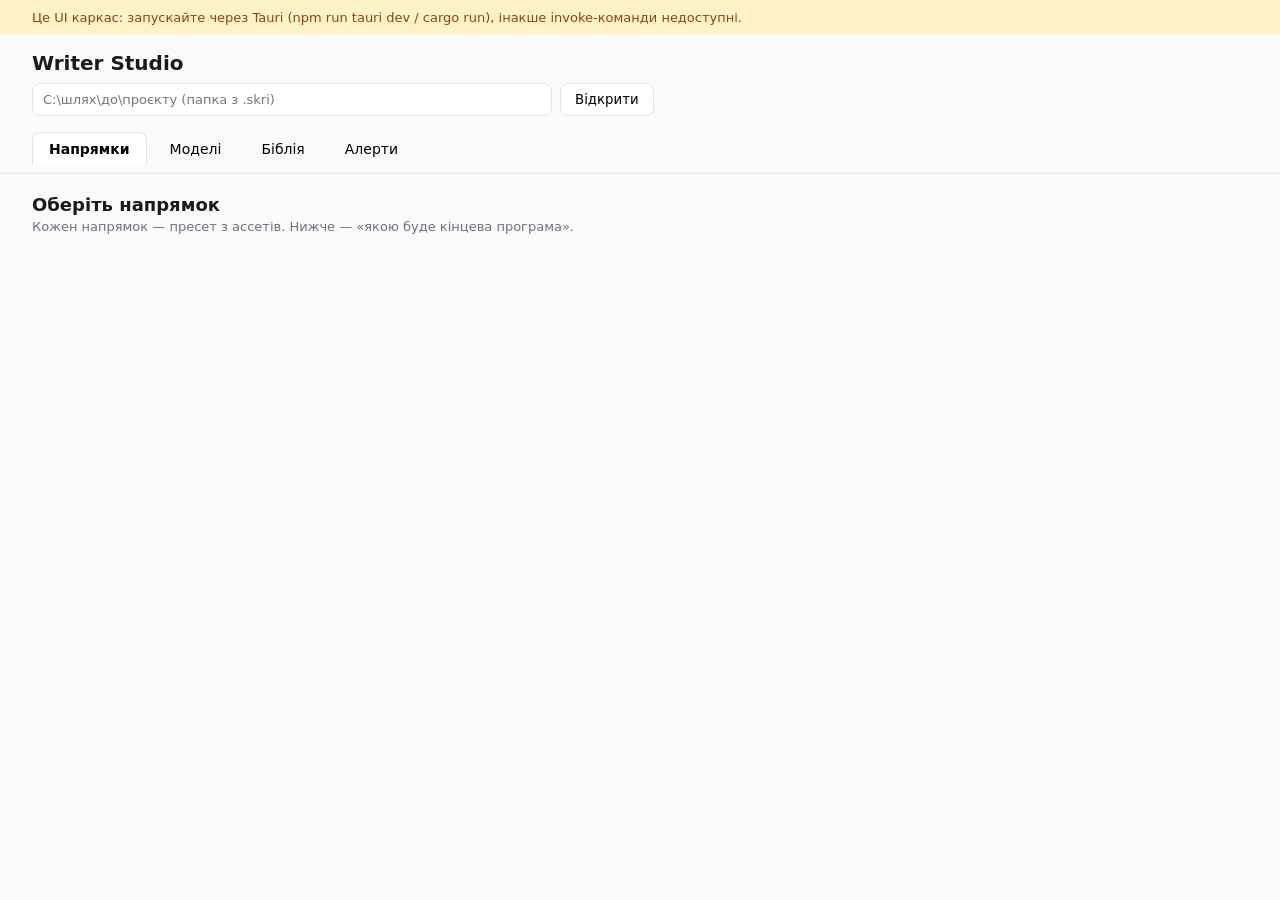
==== app/tauri/ui/index.html @ 62b567cf "Tauri 2 UI каркас: онбордінг-кнопки напрямків («якою буде кінцева програма»), кнопковий каталог моде" ====
<!DOCTYPE html>
<html lang="uk">
<head>
<meta charset="UTF-8">
<title>Writer Studio — Скрипторій</title>
<link rel="stylesheet" href="style.css">
</head>
<body>
  <header>
    <h1>Writer Studio</h1>
    <div class="projbar">
      <input id="projRoot" type="text" placeholder="C:\шлях\до\проєкту (папка з .skri)">
      <button id="openProj">Відкрити</button>
      <span id="projState" class="proj-state"></span>
    </div>
  </header>

  <nav>
    <button class="tab active" data-tab="onboarding">Напрямки</button>
    <button class="tab" data-tab="models">Моделі</button>
    <button class="tab" data-tab="bible">Біблія</button>
    <button class="tab" data-tab="alerts">Алерти</button>
  </nav>

  <main>
    <!-- Онбордінг: 4 кнопки-напрямки -->
    <section id="onboarding" class="screen active">
      <h2>Оберіть напрямок</h2>
      <div class="sub">Кожен напрямок — пресет з ассетів. Нижче — «якою буде кінцева програма».</div>
      <div class="dir-grid" id="dirs"></div>
    </section>

    <!-- Моделі: кнопковий каталог -->
    <section id="models" class="screen">
      <h2>Вибір моделі — по суті задачі</h2>
      <div class="sub">Каталог живиться з <code>models::catalog_json()</code>. Автовибір рекомендований і завжди локальний; хмара — лише вручну.</div>
      <div class="grid" id="tasks"></div>
      <div class="opts" id="panel">
        <h2>Оберіть задачу</h2>
        <div class="hint">Натисніть кнопку задачі зверху — покажемо моделі.</div>
      </div>
      <div class="json" id="modelOut">— виберіть задачу і модель —</div>
      <div class="note">Вибір зберігається в <code>.skri/settings.json</code> → розділ «models».
        Ті самі дані доступні з CLI: <code>skri model menu|auto|set|status</code>.</div>
    </section>

    <!-- Біблія: картки сутностей -->
    <section id="bible" class="screen">
      <h2>Story Bible</h2>
      <div class="sub">Картки сутностей = агрегат згадок + assertions з bible/*.md.</div>
      <button id="btnIndex">Реіндексувати проєкт</button>
      <div class="json" id="indexOut" hidden></div>
      <div class="cards" id="cards"></div>
    </section>

    <!-- Алерти: drift / conflict / stats -->
    <section id="alerts" class="screen">
      <h2>Алерти консистентності</h2>
      <div class="sub">Name-drift, канон-конфлікти, аудит змінних, barks, валідація епізоду.</div>
      <div class="row">
        <button id="btnDrift">Скан drift і конфліктів</button>
        <button id="btnVars">Аудит змінних</button>
        <button id="btnBarks">Bark-таблиця</button>
      </div>
      <div id="driftOut"></div>
      <div class="row">
        <input id="epPath" type="text" placeholder="manuscript/ep01.md">
        <button id="btnEpisode">Валідувати епізод</button>
      </div>
      <div id="epOut"></div>
      <div id="varsOut"></div>
      <div id="barksOut"></div>
    </section>
  </main>

  <script src="app.js"></script>
</body>
</html>
---- app/tauri/ui/style.css ----
:root { --bg:#fafafa; --card:#fff; --line:#e5e5e5; --ink:#1a1a1a; --mut:#6b7280; --acc:#4f46e5; --bad:#b91c1c; --ok:#065f46; }
* { box-sizing:border-box; margin:0; font-family:system-ui,-apple-system,"Segoe UI",sans-serif; }
body { background:var(--bg); color:var(--ink); }

header { padding:16px 32px 0; }
h1 { font-size:20px; margin-bottom:8px; }
.projbar { display:flex; gap:8px; align-items:center; margin-bottom:8px; }
.projbar input { flex:1; max-width:520px; padding:8px 10px; border:1px solid var(--line); border-radius:8px; font-size:13px; }
.projbar button { padding:8px 14px; border:1px solid var(--line); border-radius:8px; background:var(--card); cursor:pointer; }
.proj-state { font-size:12px; color:var(--mut); }
.proj-state.ok { color:var(--ok); }
.proj-state.bad { color:var(--bad); }

nav { display:flex; gap:6px; padding:8px 32px; border-bottom:1px solid var(--line); }
nav .tab { padding:8px 16px; border:1px solid transparent; border-bottom:none; border-radius:8px 8px 0 0; background:transparent; cursor:pointer; font-size:14px; }
nav .tab.active { background:var(--card); border-color:var(--line); font-weight:600; }

main { padding:20px 32px; max-width:900px; }
.screen { display:none; }
.screen.active { display:block; }
h2 { font-size:18px; margin-bottom:4px; }
.sub { color:var(--mut); font-size:13px; margin-bottom:18px; }
.row { display:flex; gap:8px; margin:12px 0; align-items:center; }
.row input { flex:1; max-width:360px; padding:8px 10px; border:1px solid var(--line); border-radius:8px; font-size:13px; }
button.act { padding:8px 14px; border:1px solid var(--line); border-radius:8px; background:var(--card); cursor:pointer; }
button.act:hover { border-color:var(--acc); }

/* Онбордінг — 4 напрямки */
.dir-grid { display:grid; grid-template-columns:repeat(2,1fr); gap:12px; }
button.dir { text-align:left; padding:16px; border:1px solid var(--line); border-radius:10px; background:var(--card); cursor:pointer; }
button.dir:hover { border-color:var(--acc); box-shadow:0 0 0 2px rgba(79,70,229,.12); }
button.dir .t { font-weight:600; font-size:15px; display:block; margin-bottom:6px; }
button.dir .o { color:var(--mut); font-size:13px; display:block; margin-bottom:6px; }
button.dir .p { color:var(--acc); font-size:11px; }

/* Моделі — як docs/ui/model-picker.html */
.grid { display:grid; grid-template-columns:repeat(3,1fr); gap:10px; margin-bottom:20px; }
button.task { text-align:left; padding:14px; border:1px solid var(--line); border-radius:10px; background:var(--card); cursor:pointer; }
button.task.active { border-color:var(--acc); box-shadow:0 0 0 2px rgba(79,70,229,.15); }
button.task .t { font-weight:600; font-size:14px; display:block; margin-bottom:4px; }
button.task .h { color:var(--mut); font-size:12px; }
.opts { border:1px solid var(--line); border-radius:10px; background:var(--card); padding:16px; }
.opts h2 { font-size:15px; margin-bottom:2px; }
.opts .hint { color:var(--mut); font-size:12px; margin-bottom:12px; }
label.opt { display:flex; gap:10px; padding:10px; border-radius:8px; cursor:pointer; align-items:flex-start; }
label.opt:hover { background:#f5f5ff; }
label.opt input { margin-top:3px; accent-color:var(--acc); }
.opt .l { font-size:14px; font-weight:500; }
.opt .n { font-size:12px; color:var(--mut); }
.badge { font-size:11px; padding:1px 7px; border-radius:99px; margin-left:6px; vertical-align:1px; }
.b-auto { background:#eef2ff; color:var(--acc); }
.b-cloud { background:#fef3c7; color:#92400e; }
.b-local { background:#ecfdf5; color:#065f46; }

.json { margin-top:14px; background:#111827; color:#d1fae5; border-radius:8px;
  padding:12px; font:12px/1.5 ui-monospace,Consolas,monospace; white-space:pre-wrap; overflow-x:auto; max-height:340px; }
.note { color:var(--mut); font-size:12px; margin-top:12px; }

/* Біблія — картки сутностей */
.cards { display:grid; grid-template-columns:repeat(2,1fr); gap:12px; margin-top:14px; }
.card { border:1px solid var(--line); border-radius:10px; background:var(--card); padding:14px; }
.card .name { font-weight:600; font-size:15px; }
.card .type { font-size:11px; color:var(--acc); background:#eef2ff; padding:1px 8px; border-radius:99px; margin-left:8px; }
.card .meta { font-size:12px; color:var(--mut); margin:6px 0; }
.card ul { font-size:12px; margin:4px 0 0 16px; }
.card .al { color:var(--mut); }

/* Алерти */
.group { border:1px solid var(--line); border-radius:10px; background:var(--card); padding:12px 14px; margin:10px 0; }
.group .kind { font-size:11px; padding:1px 8px; border-radius:99px; background:#fef3c7; color:#92400e; margin-left:8px; }
.group pre { font:12px/1.5 ui-monospace,Consolas,monospace; white-space:pre-wrap; }
.warn { color:var(--bad); font-size:13px; }
table.t { border-collapse:collapse; width:100%; margin:10px 0; font-size:13px; background:var(--card); }
table.t th, table.t td { border:1px solid var(--line); padding:6px 10px; text-align:left; }
table.t th { background:#f3f4f6; }
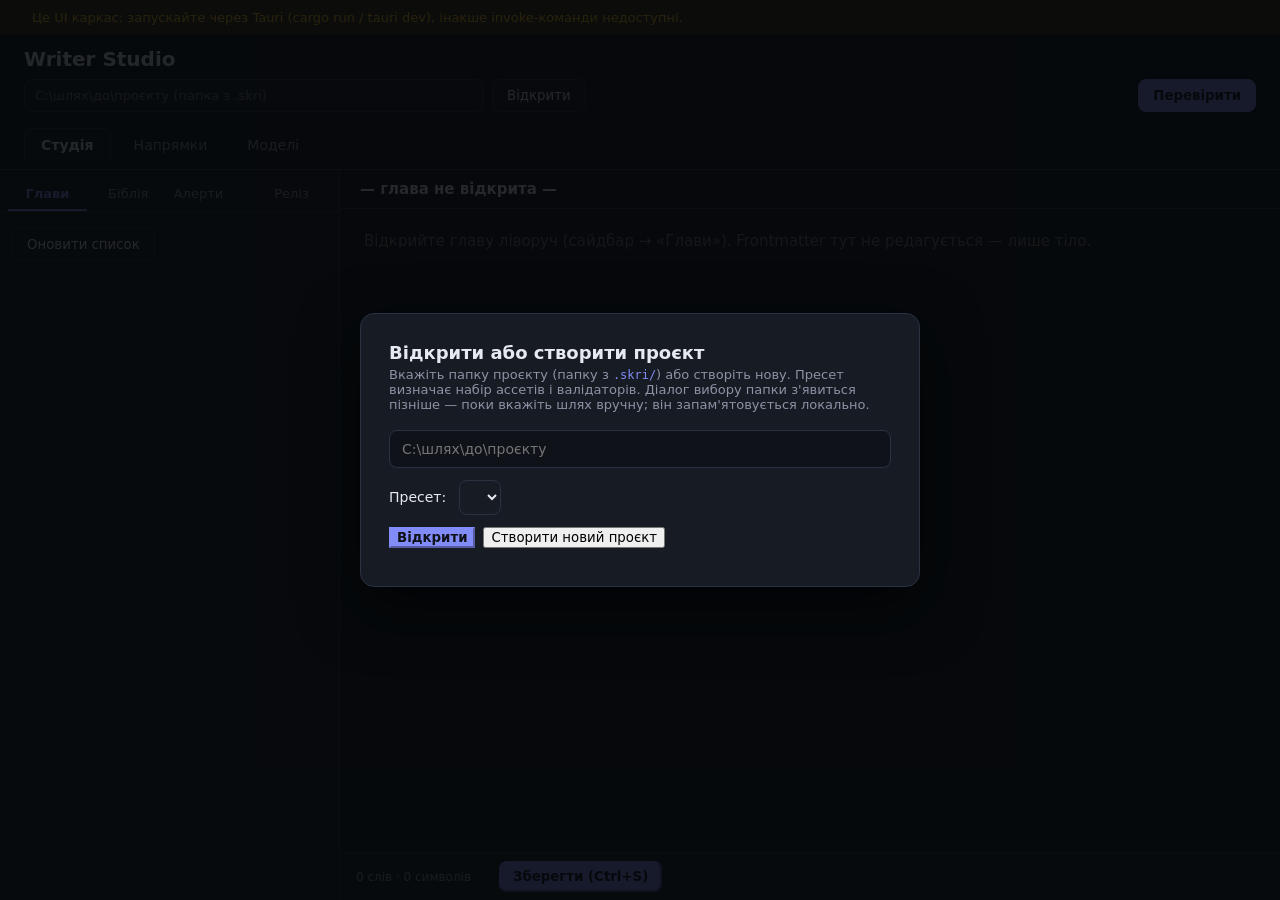
==== commit e72f9f0d: "M2.6: Tauri UI добудовано до редактора — сайдбар глав з табами Глави/Біблія/Алерти/Реліз, textarea-р" ====
--- a/app/tauri/ui/index.html
+++ b/app/tauri/ui/index.html
@@ -6,32 +6,120 @@
 <link rel="stylesheet" href="style.css">
 </head>
 <body>
+  <!-- Оверлей вибору/створення проєкту (якщо settings не задані) -->
+  <div id="setup" class="overlay hidden">
+    <div class="setup-card">
+      <h2>Відкрити або створити проєкт</h2>
+      <div class="sub">Вкажіть папку проєкту (папку з <code>.skri/</code>) або створіть нову.
+        Пресет визначає набір ассетів і валідаторів. Діалог вибору папки з'явиться пізніше —
+        поки вкажіть шлях вручну; він запам'ятовується локально.</div>
+      <input id="setupRoot" type="text" placeholder="C:\шлях\до\проєкту">
+      <label class="fieldline">Пресет:
+        <select id="setupPreset"></select>
+      </label>
+      <div class="row">
+        <button id="setupOpen" class="primary">Відкрити</button>
+        <button id="setupCreate">Створити новий проєкт</button>
+      </div>
+      <div id="setupMsg" class="note"></div>
+    </div>
+  </div>
+
   <header>
     <h1>Writer Studio</h1>
     <div class="projbar">
       <input id="projRoot" type="text" placeholder="C:\шлях\до\проєкту (папка з .skri)">
       <button id="openProj">Відкрити</button>
       <span id="projState" class="proj-state"></span>
+      <span class="spacer"></span>
+      <button id="btnCheck" class="primary">Перевірити</button>
     </div>
   </header>
 
   <nav>
-    <button class="tab active" data-tab="onboarding">Напрямки</button>
+    <button class="tab active" data-tab="studio">Студія</button>
+    <button class="tab" data-tab="onboarding">Напрямки</button>
     <button class="tab" data-tab="models">Моделі</button>
-    <button class="tab" data-tab="bible">Біблія</button>
-    <button class="tab" data-tab="alerts">Алерти</button>
   </nav>
 
   <main>
+    <!-- ГОЛОВНИЙ РОБОЧИЙ ЕКРАН: сайдбар-таби + редактор -->
+    <section id="studio" class="screen active studio">
+      <aside id="side">
+        <div class="side-tabs">
+          <button class="stab active" data-stab="chapters">Глави</button>
+          <button class="stab" data-stab="bible">Біблія</button>
+          <button class="stab" data-stab="alerts">Алерти<span id="alertBadge" class="badge-n" hidden></span></button>
+          <button class="stab" data-stab="release">Реліз</button>
+        </div>
+
+        <!-- Таб «Глави»: список manuscript/*.md -->
+        <div id="stab-chapters" class="stabpane active">
+          <div class="row"><button id="btnReloadDocs" class="act">Оновити список</button></div>
+          <div id="docList" class="doclist"></div>
+        </div>
+
+        <!-- Таб «Біблія»: картки сутностей -->
+        <div id="stab-bible" class="stabpane">
+          <div class="row"><button id="btnIndex" class="act">Реіндексувати</button></div>
+          <div id="indexOut" class="json" hidden></div>
+          <div id="cards" class="cards-stacked"></div>
+        </div>
+
+        <!-- Таб «Алерти»: усі алерти всіх валідаторів + фільтр по kind -->
+        <div id="stab-alerts" class="stabpane">
+          <div class="row">
+            <select id="alertFilter"><option value="">усі kind</option></select>
+          </div>
+          <div id="alertsSummary" class="note"></div>
+          <div id="alertList" class="alertlist"></div>
+          <details class="tools">
+            <summary>Інструменти діалогів</summary>
+            <div class="row">
+              <button id="btnVars" class="act">Аудит змінних</button>
+              <button id="btnBarks" class="act">Bark-таблиця</button>
+            </div>
+            <div id="varsOut"></div>
+            <div id="barksOut"></div>
+            <div class="row">
+              <input id="epPath" type="text" placeholder="manuscript/ep01.md">
+              <button id="btnEpisode" class="act">Валідувати епізод</button>
+            </div>
+            <div id="epOut"></div>
+          </details>
+        </div>
+
+        <!-- Таб «Реліз»: kanban + прогноз буфера -->
+        <div id="stab-release" class="stabpane">
+          <div id="forecastBox" class="group"></div>
+          <div id="kanban" class="kanban"></div>
+        </div>
+      </aside>
+
+      <section id="editorPane">
+        <div id="editorHead">
+          <span id="docTitle">— глава не відкрита —</span>
+          <span id="docMeta" class="note"></span>
+        </div>
+        <textarea id="editor" spellcheck="false"
+          placeholder="Відкрийте главу ліворуч (сайдбар → «Глави»). Frontmatter тут не редагується — лише тіло."></textarea>
+        <div id="statusbar">
+          <span id="cntWords">0 слів · 0 символів</span>
+          <span id="saveState" class="note"></span>
+          <button id="btnSave" class="primary">Зберегти (Ctrl+S)</button>
+        </div>
+      </section>
+    </section>
+
     <!-- Онбордінг: 4 кнопки-напрямки -->
-    <section id="onboarding" class="screen active">
+    <section id="onboarding" class="screen page">
       <h2>Оберіть напрямок</h2>
       <div class="sub">Кожен напрямок — пресет з ассетів. Нижче — «якою буде кінцева програма».</div>
       <div class="dir-grid" id="dirs"></div>
     </section>
 
     <!-- Моделі: кнопковий каталог -->
-    <section id="models" class="screen">
+    <section id="models" class="screen page">
       <h2>Вибір моделі — по суті задачі</h2>
       <div class="sub">Каталог живиться з <code>models::catalog_json()</code>. Автовибір рекомендований і завжди локальний; хмара — лише вручну.</div>
       <div class="grid" id="tasks"></div>
@@ -43,34 +131,6 @@
       <div class="note">Вибір зберігається в <code>.skri/settings.json</code> → розділ «models».
         Ті самі дані доступні з CLI: <code>skri model menu|auto|set|status</code>.</div>
     </section>
-
-    <!-- Біблія: картки сутностей -->
-    <section id="bible" class="screen">
-      <h2>Story Bible</h2>
-      <div class="sub">Картки сутностей = агрегат згадок + assertions з bible/*.md.</div>
-      <button id="btnIndex">Реіндексувати проєкт</button>
-      <div class="json" id="indexOut" hidden></div>
-      <div class="cards" id="cards"></div>
-    </section>
-
-    <!-- Алерти: drift / conflict / stats -->
-    <section id="alerts" class="screen">
-      <h2>Алерти консистентності</h2>
-      <div class="sub">Name-drift, канон-конфлікти, аудит змінних, barks, валідація епізоду.</div>
-      <div class="row">
-        <button id="btnDrift">Скан drift і конфліктів</button>
-        <button id="btnVars">Аудит змінних</button>
-        <button id="btnBarks">Bark-таблиця</button>
-      </div>
-      <div id="driftOut"></div>
-      <div class="row">
-        <input id="epPath" type="text" placeholder="manuscript/ep01.md">
-        <button id="btnEpisode">Валідувати епізод</button>
-      </div>
-      <div id="epOut"></div>
-      <div id="varsOut"></div>
-      <div id="barksOut"></div>
-    </section>
   </main>
 
   <script src="app.js"></script>
--- a/app/tauri/ui/style.css
+++ b/app/tauri/ui/style.css
@@ -1,75 +1,150 @@
-:root { --bg:#fafafa; --card:#fff; --line:#e5e5e5; --ink:#1a1a1a; --mut:#6b7280; --acc:#4f46e5; --bad:#b91c1c; --ok:#065f46; }
-* { box-sizing:border-box; margin:0; font-family:system-ui,-apple-system,"Segoe UI",sans-serif; }
-body { background:var(--bg); color:var(--ink); }
+/* Writer Studio — темна тема (в дусі .json-блока старих екранів) */
+:root {
+  --bg: #0f1218;
+  --card: #171b23;
+  --line: #2a3140;
+  --ink: #e6e9ef;
+  --mut: #8b93a5;
+  --acc: #818cf8;
+  --accbg: rgba(129, 140, 248, 0.14);
+  --bad: #f87171;
+  --ok: #34d399;
+  --warn: #fbbf24;
+  --warnbg: #3a2e12;
+}
+* { box-sizing: border-box; margin: 0; font-family: system-ui, -apple-system, "Segoe UI", sans-serif; }
+body { background: var(--bg); color: var(--ink); height: 100vh; display: flex; flex-direction: column; overflow: hidden; }
+code { font-family: ui-monospace, Consolas, monospace; font-size: 0.92em; color: var(--acc); }
 
-header { padding:16px 32px 0; }
-h1 { font-size:20px; margin-bottom:8px; }
-.projbar { display:flex; gap:8px; align-items:center; margin-bottom:8px; }
-.projbar input { flex:1; max-width:520px; padding:8px 10px; border:1px solid var(--line); border-radius:8px; font-size:13px; }
-.projbar button { padding:8px 14px; border:1px solid var(--line); border-radius:8px; background:var(--card); cursor:pointer; }
-.proj-state { font-size:12px; color:var(--mut); }
-.proj-state.ok { color:var(--ok); }
-.proj-state.bad { color:var(--bad); }
+header { padding: 12px 24px 0; flex: none; }
+h1 { font-size: 20px; margin-bottom: 8px; }
+.projbar { display: flex; gap: 8px; align-items: center; margin-bottom: 8px; }
+.projbar input { flex: 1; max-width: 460px; padding: 8px 10px; border: 1px solid var(--line); border-radius: 8px; font-size: 13px; background: var(--card); color: var(--ink); }
+.projbar button { padding: 8px 14px; border: 1px solid var(--line); border-radius: 8px; background: var(--card); color: var(--ink); cursor: pointer; }
+.projbar button:hover { border-color: var(--acc); }
+button.primary { background: var(--acc); border-color: var(--acc); color: #0f1218; font-weight: 600; }
+button.primary:hover { filter: brightness(1.1); }
+.spacer { flex: 1; }
+.proj-state { font-size: 12px; color: var(--mut); }
+.proj-state.ok { color: var(--ok); }
+.proj-state.bad { color: var(--bad); }
 
-nav { display:flex; gap:6px; padding:8px 32px; border-bottom:1px solid var(--line); }
-nav .tab { padding:8px 16px; border:1px solid transparent; border-bottom:none; border-radius:8px 8px 0 0; background:transparent; cursor:pointer; font-size:14px; }
-nav .tab.active { background:var(--card); border-color:var(--line); font-weight:600; }
+nav { display: flex; gap: 6px; padding: 8px 24px; border-bottom: 1px solid var(--line); flex: none; }
+nav .tab { padding: 8px 16px; border: 1px solid transparent; border-bottom: none; border-radius: 8px 8px 0 0; background: transparent; color: var(--mut); cursor: pointer; font-size: 14px; }
+nav .tab.active { background: var(--card); color: var(--ink); border-color: var(--line); font-weight: 600; }
 
-main { padding:20px 32px; max-width:900px; }
-.screen { display:none; }
-.screen.active { display:block; }
-h2 { font-size:18px; margin-bottom:4px; }
-.sub { color:var(--mut); font-size:13px; margin-bottom:18px; }
-.row { display:flex; gap:8px; margin:12px 0; align-items:center; }
-.row input { flex:1; max-width:360px; padding:8px 10px; border:1px solid var(--line); border-radius:8px; font-size:13px; }
-button.act { padding:8px 14px; border:1px solid var(--line); border-radius:8px; background:var(--card); cursor:pointer; }
-button.act:hover { border-color:var(--acc); }
+main { flex: 1; min-height: 0; display: flex; }
+.screen { display: none; flex: 1; min-width: 0; }
+.screen.active { display: flex; flex-direction: column; }
+.page { overflow-y: auto; padding: 20px 32px; max-width: 900px; }
+h2 { font-size: 18px; margin-bottom: 4px; }
+.sub { color: var(--mut); font-size: 13px; margin-bottom: 18px; }
+.row { display: flex; gap: 8px; margin: 10px 0; align-items: center; flex-wrap: wrap; }
+.row input { flex: 1; min-width: 160px; max-width: 360px; padding: 8px 10px; border: 1px solid var(--line); border-radius: 8px; font-size: 13px; background: var(--card); color: var(--ink); }
+.row select { padding: 8px 10px; border: 1px solid var(--line); border-radius: 8px; font-size: 13px; background: var(--card); color: var(--ink); max-width: 100%; }
+button.act { padding: 8px 14px; border: 1px solid var(--line); border-radius: 8px; background: var(--card); color: var(--ink); cursor: pointer; }
+button.act:hover { border-color: var(--acc); }
+button.act.mini { padding: 3px 8px; font-size: 11px; }
+.fieldline { display: block; margin: 12px 0; font-size: 14px; }
+.fieldline select { margin-left: 8px; padding: 8px 10px; border: 1px solid var(--line); border-radius: 8px; background: var(--card); color: var(--ink); max-width: 420px; }
+
+/* Оверлей вибору проєкту */
+.overlay { position: fixed; inset: 0; background: rgba(5, 7, 10, 0.86); z-index: 50; display: flex; align-items: center; justify-content: center; }
+.overlay.hidden { display: none; }
+.setup-card { background: var(--card); border: 1px solid var(--line); border-radius: 14px; padding: 28px; width: 560px; max-width: 92vw; box-shadow: 0 20px 60px rgba(0, 0, 0, 0.55); }
+.setup-card input { width: 100%; padding: 10px 12px; border: 1px solid var(--line); border-radius: 8px; font-size: 14px; background: var(--bg); color: var(--ink); }
+
+/* СТУДІЯ: сайдбар + редактор */
+.studio.active { flex-direction: row; }
+#side { width: 340px; min-width: 340px; border-right: 1px solid var(--line); display: flex; flex-direction: column; background: var(--card); }
+.side-tabs { display: flex; gap: 2px; padding: 8px 8px 0; border-bottom: 1px solid var(--line); flex: none; }
+.stab { flex: 1; padding: 8px 4px; border: none; border-bottom: 2px solid transparent; background: transparent; color: var(--mut); cursor: pointer; font-size: 13px; white-space: nowrap; }
+.stab:hover { color: var(--ink); }
+.stab.active { color: var(--acc); border-bottom-color: var(--acc); font-weight: 600; }
+.badge-n { display: inline-block; min-width: 18px; margin-left: 5px; padding: 0 5px; border-radius: 99px; background: var(--bad); color: #0f1218; font-size: 10px; font-weight: 700; }
+.stabpane { display: none; flex: 1; overflow-y: auto; padding: 10px 12px; }
+.stabpane.active { display: block; }
+.stabpane .row { margin: 6px 0; }
+.stabpane .row input { max-width: none; }
+.stabpane .row select { max-width: none; flex: 1; }
+
+/* Список глав */
+.doclist { display: flex; flex-direction: column; gap: 4px; margin-top: 6px; }
+.doc { text-align: left; padding: 9px 10px; border: 1px solid var(--line); border-radius: 8px; background: var(--bg); color: var(--ink); cursor: pointer; display: flex; justify-content: space-between; gap: 8px; align-items: baseline; }
+.doc:hover { border-color: var(--acc); }
+.doc.sel { border-color: var(--acc); background: var(--accbg); }
+.doc .t { font-size: 13px; font-weight: 500; overflow: hidden; text-overflow: ellipsis; white-space: nowrap; }
+.doc .m { font-size: 11px; color: var(--mut); flex: none; }
+
+/* Картки сутностей (сайдбар) */
+.cards-stacked { display: flex; flex-direction: column; gap: 10px; margin-top: 8px; }
+.card { border: 1px solid var(--line); border-radius: 10px; background: var(--bg); padding: 12px; }
+.card .name { font-weight: 600; font-size: 14px; }
+.card .type { font-size: 11px; color: var(--acc); background: var(--accbg); padding: 1px 8px; border-radius: 99px; margin-left: 8px; }
+.card .meta { font-size: 12px; color: var(--mut); margin: 6px 0; }
+.card ul { font-size: 12px; margin: 4px 0 0 16px; }
+.card .al { color: var(--mut); }
+
+/* Алерти */
+.alertlist { margin-top: 8px; }
+.group { border: 1px solid var(--line); border-radius: 10px; background: var(--bg); padding: 10px 12px; margin: 8px 0; }
+.group .kind { font-size: 11px; padding: 1px 8px; border-radius: 99px; background: var(--warnbg); color: var(--warn); margin-left: 8px; }
+.group pre { font: 12px/1.5 ui-monospace, Consolas, monospace; white-space: pre-wrap; color: var(--ink); }
+.warnbox { border-color: var(--warn); }
+.warn { color: var(--bad); font-size: 13px; }
+details.tools { margin-top: 14px; border-top: 1px solid var(--line); padding-top: 8px; }
+details.tools summary { cursor: pointer; color: var(--mut); font-size: 12px; }
+table.t { border-collapse: collapse; width: 100%; margin: 10px 0; font-size: 12px; background: var(--card); }
+table.t th, table.t td { border: 1px solid var(--line); padding: 5px 8px; text-align: left; }
+table.t th { background: #1c212c; color: var(--mut); font-weight: 600; }
+
+/* Реліз: kanban-колонки (вертикально у сайдбарі) */
+.kanban { display: flex; flex-direction: column; gap: 10px; margin-top: 8px; }
+.kcol { border: 1px solid var(--line); border-radius: 10px; background: var(--bg); padding: 8px; }
+.khead { font-size: 12px; font-weight: 700; text-transform: uppercase; letter-spacing: 0.04em; color: var(--acc); margin-bottom: 6px; }
+.khead .kn { color: var(--mut); font-weight: 400; margin-left: 4px; }
+.kcard { border: 1px solid var(--line); border-radius: 8px; padding: 7px 8px; margin: 5px 0; display: flex; flex-direction: column; gap: 4px; }
+.kcard .t { font-size: 12px; font-weight: 500; overflow: hidden; text-overflow: ellipsis; white-space: nowrap; }
+.kcard .m { font-size: 11px; color: var(--mut); }
+.kcard .done { font-size: 11px; color: var(--ok); }
+#forecastBox { margin-top: 4px; }
+#forecastBox pre { font: 12px/1.5 ui-monospace, Consolas, monospace; white-space: pre-wrap; }
+
+/* Редактор */
+#editorPane { flex: 1; min-width: 0; display: flex; flex-direction: column; }
+#editorHead { display: flex; align-items: baseline; gap: 12px; padding: 10px 20px; border-bottom: 1px solid var(--line); flex: none; }
+#docTitle { font-size: 15px; font-weight: 600; }
+#editor { flex: 1; width: 100%; resize: none; border: none; outline: none; background: var(--bg); color: var(--ink); padding: 20px 24px; font-size: 15px; line-height: 1.65; font-family: system-ui, -apple-system, "Segoe UI", sans-serif; }
+#statusbar { display: flex; align-items: center; gap: 14px; padding: 8px 16px; border-top: 1px solid var(--line); background: var(--card); flex: none; font-size: 12px; color: var(--mut); }
+#statusbar button { padding: 6px 12px; border-radius: 8px; cursor: pointer; }
+
+/* Моделі — як docs/ui/model-picker.html */
+.grid { display: grid; grid-template-columns: repeat(3, 1fr); gap: 10px; margin-bottom: 20px; }
+button.task { text-align: left; padding: 14px; border: 1px solid var(--line); border-radius: 10px; background: var(--card); color: var(--ink); cursor: pointer; }
+button.task.active { border-color: var(--acc); box-shadow: 0 0 0 2px var(--accbg); }
+button.task .t { font-weight: 600; font-size: 14px; display: block; margin-bottom: 4px; }
+button.task .h { color: var(--mut); font-size: 12px; }
+.opts { border: 1px solid var(--line); border-radius: 10px; background: var(--card); padding: 16px; }
+.opts h2 { font-size: 15px; margin-bottom: 2px; }
+.opts .hint { color: var(--mut); font-size: 12px; margin-bottom: 12px; }
+label.opt { display: flex; gap: 10px; padding: 10px; border-radius: 8px; cursor: pointer; align-items: flex-start; }
+label.opt:hover { background: var(--accbg); }
+label.opt input { margin-top: 3px; accent-color: var(--acc); }
+.opt .l { font-size: 14px; font-weight: 500; }
+.opt .n { font-size: 12px; color: var(--mut); }
+.badge { font-size: 11px; padding: 1px 7px; border-radius: 99px; margin-left: 6px; vertical-align: 1px; }
+.b-auto { background: var(--accbg); color: var(--acc); }
+.b-cloud { background: var(--warnbg); color: var(--warn); }
+.b-local { background: #123a2c; color: var(--ok); }
+
+.json { margin-top: 14px; background: #0b0e13; color: #9ae6c4; border: 1px solid var(--line); border-radius: 8px;
+  padding: 12px; font: 12px/1.5 ui-monospace, Consolas, monospace; white-space: pre-wrap; overflow-x: auto; max-height: 340px; }
+.note { color: var(--mut); font-size: 12px; margin-top: 8px; }
 
 /* Онбордінг — 4 напрямки */
-.dir-grid { display:grid; grid-template-columns:repeat(2,1fr); gap:12px; }
-button.dir { text-align:left; padding:16px; border:1px solid var(--line); border-radius:10px; background:var(--card); cursor:pointer; }
-button.dir:hover { border-color:var(--acc); box-shadow:0 0 0 2px rgba(79,70,229,.12); }
-button.dir .t { font-weight:600; font-size:15px; display:block; margin-bottom:6px; }
-button.dir .o { color:var(--mut); font-size:13px; display:block; margin-bottom:6px; }
-button.dir .p { color:var(--acc); font-size:11px; }
-
-/* Моделі — як docs/ui/model-picker.html */
-.grid { display:grid; grid-template-columns:repeat(3,1fr); gap:10px; margin-bottom:20px; }
-button.task { text-align:left; padding:14px; border:1px solid var(--line); border-radius:10px; background:var(--card); cursor:pointer; }
-button.task.active { border-color:var(--acc); box-shadow:0 0 0 2px rgba(79,70,229,.15); }
-button.task .t { font-weight:600; font-size:14px; display:block; margin-bottom:4px; }
-button.task .h { color:var(--mut); font-size:12px; }
-.opts { border:1px solid var(--line); border-radius:10px; background:var(--card); padding:16px; }
-.opts h2 { font-size:15px; margin-bottom:2px; }
-.opts .hint { color:var(--mut); font-size:12px; margin-bottom:12px; }
-label.opt { display:flex; gap:10px; padding:10px; border-radius:8px; cursor:pointer; align-items:flex-start; }
-label.opt:hover { background:#f5f5ff; }
-label.opt input { margin-top:3px; accent-color:var(--acc); }
-.opt .l { font-size:14px; font-weight:500; }
-.opt .n { font-size:12px; color:var(--mut); }
-.badge { font-size:11px; padding:1px 7px; border-radius:99px; margin-left:6px; vertical-align:1px; }
-.b-auto { background:#eef2ff; color:var(--acc); }
-.b-cloud { background:#fef3c7; color:#92400e; }
-.b-local { background:#ecfdf5; color:#065f46; }
-
-.json { margin-top:14px; background:#111827; color:#d1fae5; border-radius:8px;
-  padding:12px; font:12px/1.5 ui-monospace,Consolas,monospace; white-space:pre-wrap; overflow-x:auto; max-height:340px; }
-.note { color:var(--mut); font-size:12px; margin-top:12px; }
-
-/* Біблія — картки сутностей */
-.cards { display:grid; grid-template-columns:repeat(2,1fr); gap:12px; margin-top:14px; }
-.card { border:1px solid var(--line); border-radius:10px; background:var(--card); padding:14px; }
-.card .name { font-weight:600; font-size:15px; }
-.card .type { font-size:11px; color:var(--acc); background:#eef2ff; padding:1px 8px; border-radius:99px; margin-left:8px; }
-.card .meta { font-size:12px; color:var(--mut); margin:6px 0; }
-.card ul { font-size:12px; margin:4px 0 0 16px; }
-.card .al { color:var(--mut); }
-
-/* Алерти */
-.group { border:1px solid var(--line); border-radius:10px; background:var(--card); padding:12px 14px; margin:10px 0; }
-.group .kind { font-size:11px; padding:1px 8px; border-radius:99px; background:#fef3c7; color:#92400e; margin-left:8px; }
-.group pre { font:12px/1.5 ui-monospace,Consolas,monospace; white-space:pre-wrap; }
-.warn { color:var(--bad); font-size:13px; }
-table.t { border-collapse:collapse; width:100%; margin:10px 0; font-size:13px; background:var(--card); }
-table.t th, table.t td { border:1px solid var(--line); padding:6px 10px; text-align:left; }
-table.t th { background:#f3f4f6; }
+.dir-grid { display: grid; grid-template-columns: repeat(2, 1fr); gap: 12px; }
+button.dir { text-align: left; padding: 16px; border: 1px solid var(--line); border-radius: 10px; background: var(--card); color: var(--ink); cursor: pointer; }
+button.dir:hover { border-color: var(--acc); box-shadow: 0 0 0 2px var(--accbg); }
+button.dir .t { font-weight: 600; font-size: 15px; display: block; margin-bottom: 6px; }
+button.dir .o { color: var(--mut); font-size: 13px; display: block; margin-bottom: 6px; }
+button.dir .p { color: var(--acc); font-size: 11px; }
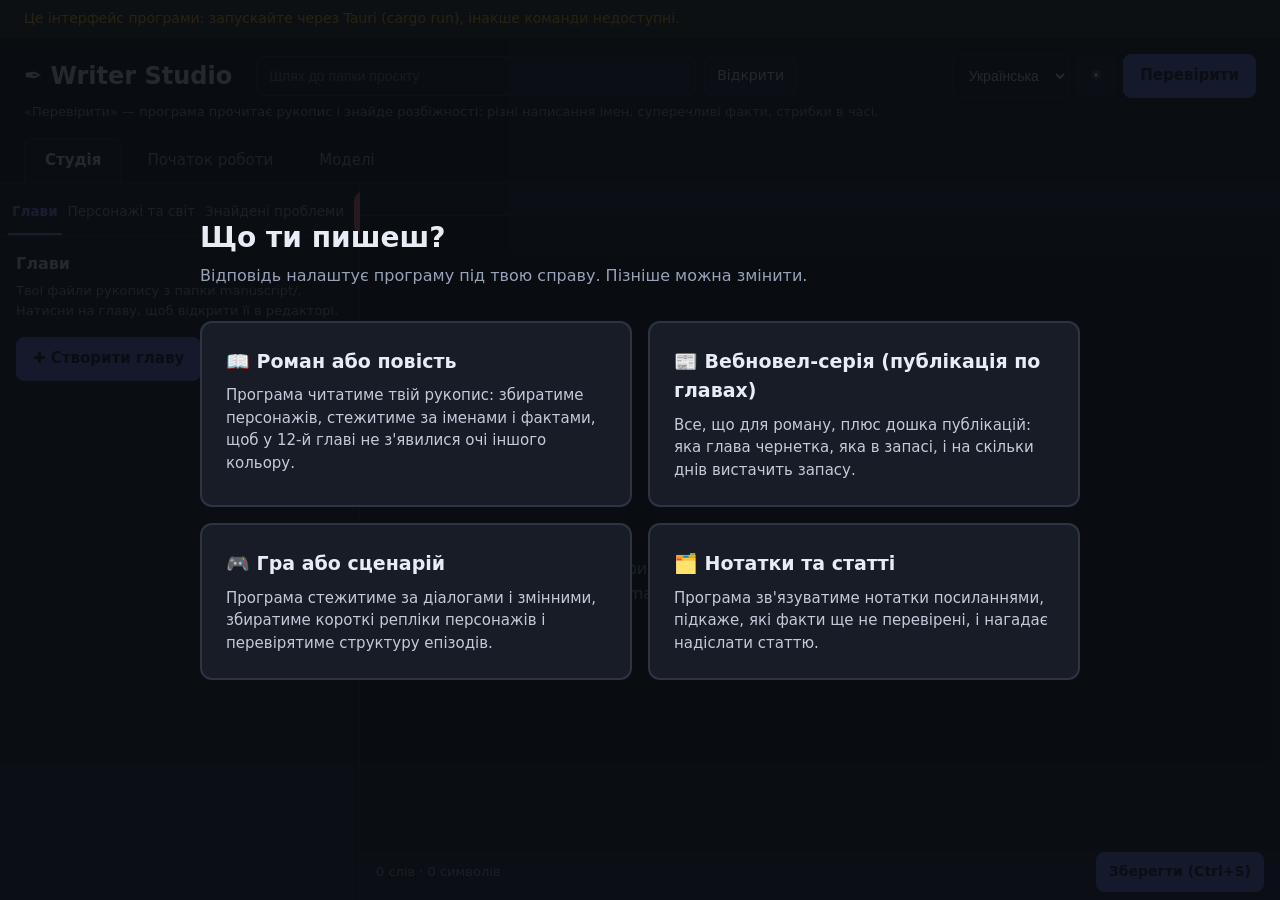
==== commit 9825081b: "M9: повний UX-редизайн — онбордінг-майстер «Що ти пишеш?» (4 картки людською мовою з авто-вибором пр" ====
--- a/app/tauri/ui/index.html
+++ b/app/tauri/ui/index.html
@@ -2,134 +2,208 @@
 <html lang="uk">
 <head>
 <meta charset="UTF-8">
-<title>Writer Studio — Скрипторій</title>
+<title>Writer Studio</title>
 <link rel="stylesheet" href="style.css">
 </head>
 <body>
-  <!-- Оверлей вибору/створення проєкту (якщо settings не задані) -->
+  <!-- Попередження: запуск поза Tauri -->
+  <div id="noInvoke" class="hidden"></div>
+
+  <!-- ============ ОНБОРДІНГ-МАЙСТЕР (перший запуск) ============ -->
+  <div id="wizard" class="overlay hidden">
+    <div class="wizard">
+      <!-- Крок 1: що пишеш -->
+      <div class="wiz-step active" data-step="1">
+        <h2 data-i18n="wiz_q"></h2>
+        <div class="sub" data-i18n="wiz_sub"></div>
+        <div class="wiz-cards" id="wizCards"></div>
+      </div>
+      <!-- Крок 2: мова інтерфейсу -->
+      <div class="wiz-step" data-step="2">
+        <h2 data-i18n="wiz_lang_q"></h2>
+        <div class="sub" data-i18n="wiz_lang_sub"></div>
+        <div class="wiz-lang" id="wizLangs"></div>
+        <div class="wiz-footer">
+          <button id="wizBack" class="ghost" data-i18n="btn_back"></button>
+        </div>
+      </div>
+      <!-- Крок 3: готово -->
+      <div class="wiz-step" data-step="3">
+        <div class="wiz-done">
+          <div class="big">🎉</div>
+          <h2 data-i18n="wiz_done_t"></h2>
+          <p data-i18n="wiz_done_d"></p>
+          <button id="wizFinish" class="primary" data-i18n="wiz_finish"></button>
+        </div>
+      </div>
+    </div>
+  </div>
+
+  <!-- ============ ВИБІР/СТВОРЕННЯ ПРОЄКТУ ============ -->
   <div id="setup" class="overlay hidden">
     <div class="setup-card">
-      <h2>Відкрити або створити проєкт</h2>
-      <div class="sub">Вкажіть папку проєкту (папку з <code>.skri/</code>) або створіть нову.
-        Пресет визначає набір ассетів і валідаторів. Діалог вибору папки з'явиться пізніше —
-        поки вкажіть шлях вручну; він запам'ятовується локально.</div>
-      <input id="setupRoot" type="text" placeholder="C:\шлях\до\проєкту">
-      <label class="fieldline">Пресет:
+      <h2 data-i18n="setup_t"></h2>
+      <div class="sub" data-i18n="setup_sub"></div>
+      <input id="setupRoot" type="text" data-i18n-ph="setup_ph">
+      <label class="fieldline"><span data-i18n="setup_preset"></span>
         <select id="setupPreset"></select>
       </label>
       <div class="row">
-        <button id="setupOpen" class="primary">Відкрити</button>
-        <button id="setupCreate">Створити новий проєкт</button>
+        <button id="setupOpen" class="primary" data-i18n="setup_open"></button>
+        <button id="setupCreate" data-i18n="setup_create"></button>
       </div>
       <div id="setupMsg" class="note"></div>
     </div>
   </div>
 
+  <!-- ============ ШАПКА ============ -->
   <header>
-    <h1>Writer Studio</h1>
-    <div class="projbar">
-      <input id="projRoot" type="text" placeholder="C:\шлях\до\проєкту (папка з .skri)">
-      <button id="openProj">Відкрити</button>
-      <span id="projState" class="proj-state"></span>
-      <span class="spacer"></span>
-      <button id="btnCheck" class="primary">Перевірити</button>
+    <div class="head-row">
+      <div class="brand"><span class="logo">✒️</span><h1>Writer Studio</h1></div>
+      <div class="projbar">
+        <input id="projRoot" type="text" data-i18n-ph="proj_ph">
+        <button id="openProj" class="compact" data-i18n="open"></button>
+        <span id="projState" class="proj-state"></span>
+      </div>
+      <div class="head-tools">
+        <label class="fieldline" style="margin:0">
+          <select id="langSel" title="Language / Мова / Язык" aria-label="Language">
+            <option value="uk">Українська</option>
+            <option value="en">English</option>
+            <option value="ru">Русский</option>
+          </select>
+        </label>
+        <button id="themeBtn" class="compact" aria-label="Theme">🌙</button>
+        <button id="btnCheck" class="primary" data-i18n="check"></button>
+      </div>
     </div>
+    <div class="head-hint" data-i18n="check_hint"></div>
   </header>
 
+  <!-- ============ ВКЛАДКИ РІВНЯ 1 ============ -->
   <nav>
-    <button class="tab active" data-tab="studio">Студія</button>
-    <button class="tab" data-tab="onboarding">Напрямки</button>
-    <button class="tab" data-tab="models">Моделі</button>
+    <button class="tab active" data-tab="studio" data-i18n="tab_studio"></button>
+    <button class="tab" data-tab="start" data-i18n="tab_start"></button>
+    <button class="tab" data-tab="models" data-i18n="tab_models"></button>
   </nav>
 
   <main>
-    <!-- ГОЛОВНИЙ РОБОЧИЙ ЕКРАН: сайдбар-таби + редактор -->
+    <!-- ГОЛОВНИЙ РОБОЧИЙ ЕКРАН -->
     <section id="studio" class="screen active studio">
       <aside id="side">
         <div class="side-tabs">
-          <button class="stab active" data-stab="chapters">Глави</button>
-          <button class="stab" data-stab="bible">Біблія</button>
-          <button class="stab" data-stab="alerts">Алерти<span id="alertBadge" class="badge-n" hidden></span></button>
-          <button class="stab" data-stab="release">Реліз</button>
-        </div>
-
-        <!-- Таб «Глави»: список manuscript/*.md -->
+          <button class="stab active" data-stab="chapters" data-i18n="t_chapters"></button>
+          <button class="stab" data-stab="bible" data-i18n="t_bible"></button>
+          <button class="stab" data-stab="alerts" data-i18n="t_alerts"></button><span id="alertBadge" class="badge-n" hidden></span>
+          <button class="stab" data-stab="release" data-i18n="t_release"></button>
+        </div>
+
+        <!-- Глави -->
         <div id="stab-chapters" class="stabpane active">
-          <div class="row"><button id="btnReloadDocs" class="act">Оновити список</button></div>
+          <div class="pane-head">
+            <h3 data-i18n="t_chapters"></h3>
+            <div class="pane-sub" data-i18n="chapters_sub"></div>
+          </div>
+          <div class="row">
+            <button id="btnNewDoc" class="primary" data-i18n="btn_new_chapter"></button>
+            <button id="btnReloadDocs" data-i18n="btn_refresh"></button>
+          </div>
           <div id="docList" class="doclist"></div>
         </div>
 
-        <!-- Таб «Біблія»: картки сутностей -->
+        <!-- Персонажі та світ (біблія) -->
         <div id="stab-bible" class="stabpane">
-          <div class="row"><button id="btnIndex" class="act">Реіндексувати</button></div>
-          <div id="indexOut" class="json" hidden></div>
+          <div class="pane-head">
+            <h3 data-i18n="t_bible"></h3>
+            <div class="pane-sub" data-i18n="bible_sub"></div>
+          </div>
+          <div class="row"><button id="btnIndex" class="compact" data-i18n="btn_rescan"></button></div>
           <div id="cards" class="cards-stacked"></div>
         </div>
 
-        <!-- Таб «Алерти»: усі алерти всіх валідаторів + фільтр по kind -->
+        <!-- Знайдені проблеми (алерти) -->
         <div id="stab-alerts" class="stabpane">
+          <div class="pane-head">
+            <h3 data-i18n="t_alerts"></h3>
+            <div class="pane-sub" data-i18n="alerts_sub"></div>
+          </div>
           <div class="row">
-            <select id="alertFilter"><option value="">усі kind</option></select>
+            <select id="alertFilter"></select>
           </div>
           <div id="alertsSummary" class="note"></div>
           <div id="alertList" class="alertlist"></div>
           <details class="tools">
-            <summary>Інструменти діалогів</summary>
+            <summary data-i18n="dlg_tools"></summary>
             <div class="row">
-              <button id="btnVars" class="act">Аудит змінних</button>
-              <button id="btnBarks" class="act">Bark-таблиця</button>
+              <button id="btnVars" class="compact" data-i18n="btn_vars"></button>
+              <button id="btnBarks" class="compact" data-i18n="btn_barks"></button>
             </div>
             <div id="varsOut"></div>
             <div id="barksOut"></div>
             <div class="row">
-              <input id="epPath" type="text" placeholder="manuscript/ep01.md">
-              <button id="btnEpisode" class="act">Валідувати епізод</button>
+              <input id="epPath" type="text" data-i18n-ph="ep_ph">
+              <button id="btnEpisode" class="compact" data-i18n="btn_episode"></button>
             </div>
             <div id="epOut"></div>
           </details>
         </div>
 
-        <!-- Таб «Реліз»: kanban + прогноз буфера -->
+        <!-- Публікації (реліз) -->
         <div id="stab-release" class="stabpane">
-          <div id="forecastBox" class="group"></div>
+          <div class="pane-head">
+            <h3 data-i18n="t_release"></h3>
+            <div class="pane-sub" data-i18n="release_sub"></div>
+          </div>
+          <div id="forecastBox" class="forecast"></div>
           <div id="kanban" class="kanban"></div>
         </div>
       </aside>
 
       <section id="editorPane">
         <div id="editorHead">
-          <span id="docTitle">— глава не відкрита —</span>
+          <span id="docTitle"></span>
           <span id="docMeta" class="note"></span>
         </div>
-        <textarea id="editor" spellcheck="false"
-          placeholder="Відкрийте главу ліворуч (сайдбар → «Глави»). Frontmatter тут не редагується — лише тіло."></textarea>
+        <div id="editorEmpty">
+          <div class="big">📖</div>
+          <div class="t1" data-i18n="ed_empty_t"></div>
+          <div class="t2" data-i18n="ed_empty_d"></div>
+        </div>
+        <textarea id="editor" spellcheck="false" data-i18n-ph="ed_ph"></textarea>
         <div id="statusbar">
-          <span id="cntWords">0 слів · 0 символів</span>
+          <span id="cntWords"></span>
           <span id="saveState" class="note"></span>
-          <button id="btnSave" class="primary">Зберегти (Ctrl+S)</button>
+          <span class="spacer"></span>
+          <button id="btnSave" class="primary compact" data-i18n="save"></button>
         </div>
       </section>
     </section>
 
-    <!-- Онбордінг: 4 кнопки-напрямки -->
-    <section id="onboarding" class="screen page">
-      <h2>Оберіть напрямок</h2>
-      <div class="sub">Кожен напрямок — пресет з ассетів. Нижче — «якою буде кінцева програма».</div>
-      <div class="dir-grid" id="dirs"></div>
+    <!-- ПОЧАТОК РОБОТИ: той самий майстер, доступний у будь-який момент -->
+    <section id="start" class="screen page">
+      <h2 data-i18n="start_t"></h2>
+      <div class="sub" data-i18n="start_sub"></div>
+      <button id="startWizard" class="primary" data-i18n="start_btn"></button>
     </section>
 
-    <!-- Моделі: кнопковий каталог -->
+    <!-- МОДЕЛІ -->
     <section id="models" class="screen page">
-      <h2>Вибір моделі — по суті задачі</h2>
-      <div class="sub">Каталог живиться з <code>models::catalog_json()</code>. Автовибір рекомендований і завжди локальний; хмара — лише вручну.</div>
+      <h2 data-i18n="models_t"></h2>
+      <div class="sub" data-i18n="models_sub"></div>
       <div class="grid" id="tasks"></div>
       <div class="opts" id="panel">
-        <h2>Оберіть задачу</h2>
-        <div class="hint">Натисніть кнопку задачі зверху — покажемо моделі.</div>
-      </div>
-      <div class="json" id="modelOut">— виберіть задачу і модель —</div>
-      <div class="note">Вибір зберігається в <code>.skri/settings.json</code> → розділ «models».
-        Ті самі дані доступні з CLI: <code>skri model menu|auto|set|status</code>.</div>
+        <h3 data-i18n="pick_task"></h3>
+        <div class="hint" data-i18n="pick_task_hint"></div>
+      </div>
+      <details class="ollama">
+        <summary data-i18n="ollama_t"></summary>
+        <p data-i18n="ollama_d"></p>
+      </details>
+      <details class="tech">
+        <summary data-i18n="tech_t"></summary>
+        <div class="json" id="modelOut"></div>
+        <div class="note" data-i18n="tech_note"></div>
+      </details>
     </section>
   </main>
 
--- a/app/tauri/ui/style.css
+++ b/app/tauri/ui/style.css
@@ -1,150 +1,425 @@
-/* Writer Studio — темна тема (в дусі .json-блока старих екранів) */
+/* ============================================================
+   Writer Studio — дизайн-система
+   Шрифт системний, тіло 16px+, шкала відступів 8px,
+   світла + темна тема (темна за замовчуванням), WCAG AA.
+   ============================================================ */
+
+/* --- токени: ТЕМНА тема (за замовчуванням) --- */
 :root {
-  --bg: #0f1218;
-  --card: #171b23;
-  --line: #2a3140;
-  --ink: #e6e9ef;
-  --mut: #8b93a5;
-  --acc: #818cf8;
-  --accbg: rgba(129, 140, 248, 0.14);
+  --bg: #0f1319;
+  --bg-deep: #0a0d12;
+  --surface: #171c26;
+  --surface-2: #1e2531;
+  --line: #2c3444;
+  --line-soft: #232a38;
+  --ink: #e8ecf4;          /* основний текст */
+  --ink-soft: #c3cad9;     /* вторинний текст */
+  --mut: #98a2b8;          /* приглушений текст, AA на поверхнях */
+  --acc: #8b96ff;
+  --acc-deep: #6470ee;
+  --acc-ink: #0d1020;      /* текст на acc-кнопках */
+  --acc-bg: rgba(139, 150, 255, 0.13);
+  --ok: #4ade9d;
+  --ok-bg: rgba(74, 222, 157, 0.12);
+  --warn: #fbbf24;
+  --warn-bg: rgba(251, 191, 36, 0.12);
   --bad: #f87171;
-  --ok: #34d399;
-  --warn: #fbbf24;
-  --warnbg: #3a2e12;
-}
-* { box-sizing: border-box; margin: 0; font-family: system-ui, -apple-system, "Segoe UI", sans-serif; }
-body { background: var(--bg); color: var(--ink); height: 100vh; display: flex; flex-direction: column; overflow: hidden; }
-code { font-family: ui-monospace, Consolas, monospace; font-size: 0.92em; color: var(--acc); }
-
-header { padding: 12px 24px 0; flex: none; }
-h1 { font-size: 20px; margin-bottom: 8px; }
-.projbar { display: flex; gap: 8px; align-items: center; margin-bottom: 8px; }
-.projbar input { flex: 1; max-width: 460px; padding: 8px 10px; border: 1px solid var(--line); border-radius: 8px; font-size: 13px; background: var(--card); color: var(--ink); }
-.projbar button { padding: 8px 14px; border: 1px solid var(--line); border-radius: 8px; background: var(--card); color: var(--ink); cursor: pointer; }
-.projbar button:hover { border-color: var(--acc); }
-button.primary { background: var(--acc); border-color: var(--acc); color: #0f1218; font-weight: 600; }
-button.primary:hover { filter: brightness(1.1); }
-.spacer { flex: 1; }
-.proj-state { font-size: 12px; color: var(--mut); }
+  --bad-bg: rgba(248, 113, 113, 0.12);
+  --tip: #67c7f5;
+  --tip-bg: rgba(103, 199, 245, 0.12);
+  --shadow: 0 12px 40px rgba(0, 0, 0, 0.45);
+  --radius: 12px;
+  --radius-sm: 8px;
+}
+
+/* --- токени: СВІТЛА тема --- */
+[data-theme="light"] {
+  --bg: #f4f5f9;
+  --bg-deep: #e9ebf2;
+  --surface: #ffffff;
+  --surface-2: #eef0f6;
+  --line: #d7dce6;
+  --line-soft: #e4e8ef;
+  --ink: #1b2334;
+  --ink-soft: #3b445a;
+  --mut: #5a6478;
+  --acc: #4a56d6;
+  --acc-deep: #3a45bd;
+  --acc-ink: #ffffff;
+  --acc-bg: rgba(74, 86, 214, 0.10);
+  --ok: #0c8a5c;
+  --ok-bg: rgba(12, 138, 92, 0.10);
+  --warn: #9a5b00;
+  --warn-bg: rgba(154, 91, 0, 0.10);
+  --bad: #c62f2f;
+  --bad-bg: rgba(198, 47, 47, 0.09);
+  --tip: #0f6f9e;
+  --tip-bg: rgba(15, 111, 158, 0.10);
+  --shadow: 0 12px 40px rgba(24, 32, 56, 0.14);
+}
+
+/* --- база --- */
+* { box-sizing: border-box; margin: 0; padding: 0; }
+html, body { height: 100%; }
+body {
+  font-family: system-ui, -apple-system, "Segoe UI", Roboto, "Helvetica Neue", sans-serif;
+  font-size: 16px;
+  line-height: 1.55;
+  color: var(--ink);
+  background: var(--bg);
+  display: flex;
+  flex-direction: column;
+  overflow: hidden;
+}
+code { font-family: ui-monospace, Consolas, monospace; font-size: 0.9em; color: var(--acc); }
+h1 { font-size: 24px; line-height: 1.25; font-weight: 700; }
+h2 { font-size: 20px; line-height: 1.3; font-weight: 700; }
+h3 { font-size: 16px; font-weight: 600; }
+.sub, .pane-sub { color: var(--mut); font-size: 14px; max-width: 72ch; }
+
+/* --- шкала відступів 8px: 8/16/24/32/40/48 --- */
+
+/* ================= ШАПКА ================= */
+header { flex: none; padding: 16px 24px 8px; }
+.head-row { display: flex; align-items: center; gap: 16px; flex-wrap: wrap; }
+.brand { display: flex; align-items: center; gap: 8px; margin-right: 8px; }
+.brand .logo { font-size: 22px; }
+.projbar { display: flex; align-items: center; gap: 8px; flex: 1; min-width: 320px; }
+.projbar input {
+  flex: 1; max-width: 440px; min-height: 40px;
+  padding: 8px 12px; font-size: 14px;
+  border: 1px solid var(--line); border-radius: var(--radius-sm);
+  background: var(--surface); color: var(--ink);
+}
+.projbar input:focus-visible { outline: 2px solid var(--acc); outline-offset: 1px; }
+.proj-state { font-size: 13px; color: var(--mut); }
 .proj-state.ok { color: var(--ok); }
 .proj-state.bad { color: var(--bad); }
-
-nav { display: flex; gap: 6px; padding: 8px 24px; border-bottom: 1px solid var(--line); flex: none; }
-nav .tab { padding: 8px 16px; border: 1px solid transparent; border-bottom: none; border-radius: 8px 8px 0 0; background: transparent; color: var(--mut); cursor: pointer; font-size: 14px; }
-nav .tab.active { background: var(--card); color: var(--ink); border-color: var(--line); font-weight: 600; }
-
+.head-tools { display: flex; align-items: center; gap: 8px; }
+.head-hint { color: var(--mut); font-size: 13px; margin-top: 4px; }
+
+/* ================= КНОПКИ (44px+) ================= */
+button {
+  min-height: 44px;
+  padding: 8px 16px;
+  font: inherit; font-size: 15px;
+  border: 1px solid var(--line); border-radius: var(--radius-sm);
+  background: var(--surface); color: var(--ink);
+  cursor: pointer;
+  transition: border-color 0.12s, background 0.12s, filter 0.12s;
+}
+button:hover { border-color: var(--acc); }
+button:focus-visible { outline: 2px solid var(--acc); outline-offset: 2px; }
+button.primary { background: var(--acc-deep); border-color: var(--acc-deep); color: var(--acc-ink); font-weight: 600; }
+button.primary:hover { filter: brightness(1.12); }
+button.ghost { background: transparent; }
+button.compact { min-height: 40px; padding: 4px 12px; font-size: 14px; }
+button:disabled { opacity: 0.55; cursor: default; }
+
+/* ================= ВКЛАДКИ РІВНЯ 1 ================= */
+nav { display: flex; gap: 4px; padding: 8px 24px 0; border-bottom: 1px solid var(--line); flex: none; }
+nav .tab {
+  min-height: 44px; padding: 8px 20px;
+  border: 1px solid transparent; border-bottom: none;
+  border-radius: var(--radius-sm) var(--radius-sm) 0 0;
+  background: transparent; color: var(--mut); font-size: 15px;
+}
+nav .tab.active { background: var(--surface); color: var(--ink); border-color: var(--line); font-weight: 600; }
+
+/* ================= ЕКРАНИ ================= */
 main { flex: 1; min-height: 0; display: flex; }
 .screen { display: none; flex: 1; min-width: 0; }
 .screen.active { display: flex; flex-direction: column; }
-.page { overflow-y: auto; padding: 20px 32px; max-width: 900px; }
-h2 { font-size: 18px; margin-bottom: 4px; }
-.sub { color: var(--mut); font-size: 13px; margin-bottom: 18px; }
-.row { display: flex; gap: 8px; margin: 10px 0; align-items: center; flex-wrap: wrap; }
-.row input { flex: 1; min-width: 160px; max-width: 360px; padding: 8px 10px; border: 1px solid var(--line); border-radius: 8px; font-size: 13px; background: var(--card); color: var(--ink); }
-.row select { padding: 8px 10px; border: 1px solid var(--line); border-radius: 8px; font-size: 13px; background: var(--card); color: var(--ink); max-width: 100%; }
-button.act { padding: 8px 14px; border: 1px solid var(--line); border-radius: 8px; background: var(--card); color: var(--ink); cursor: pointer; }
-button.act:hover { border-color: var(--acc); }
-button.act.mini { padding: 3px 8px; font-size: 11px; }
-.fieldline { display: block; margin: 12px 0; font-size: 14px; }
-.fieldline select { margin-left: 8px; padding: 8px 10px; border: 1px solid var(--line); border-radius: 8px; background: var(--card); color: var(--ink); max-width: 420px; }
-
-/* Оверлей вибору проєкту */
-.overlay { position: fixed; inset: 0; background: rgba(5, 7, 10, 0.86); z-index: 50; display: flex; align-items: center; justify-content: center; }
+.page { overflow-y: auto; padding: 24px 32px 40px; max-width: 960px; }
+.page > h2 { margin-bottom: 8px; }
+.page > .sub { margin-bottom: 24px; }
+
+/* ================= ОВЕРЛЕЇ ================= */
+.overlay {
+  position: fixed; inset: 0; z-index: 50;
+  background: color-mix(in srgb, var(--bg-deep) 88%, transparent);
+  display: flex; align-items: center; justify-content: center;
+  overflow-y: auto; padding: 24px;
+}
 .overlay.hidden { display: none; }
-.setup-card { background: var(--card); border: 1px solid var(--line); border-radius: 14px; padding: 28px; width: 560px; max-width: 92vw; box-shadow: 0 20px 60px rgba(0, 0, 0, 0.55); }
-.setup-card input { width: 100%; padding: 10px 12px; border: 1px solid var(--line); border-radius: 8px; font-size: 14px; background: var(--bg); color: var(--ink); }
-
-/* СТУДІЯ: сайдбар + редактор */
+
+/* --- онбордінг-майстер --- */
+.wizard { width: 880px; max-width: 94vw; }
+.wiz-step { display: none; }
+.wiz-step.active { display: block; }
+.wiz-step > h2 { font-size: 28px; margin-bottom: 8px; }
+.wiz-step > .sub { font-size: 16px; margin-bottom: 32px; }
+.wiz-cards { display: grid; grid-template-columns: repeat(2, 1fr); gap: 16px; }
+button.wiz-card {
+  text-align: left; min-height: 0; padding: 24px;
+  border-radius: var(--radius); background: var(--surface);
+  display: flex; flex-direction: column; gap: 8px;
+  border-width: 2px;
+}
+button.wiz-card:hover { border-color: var(--acc); box-shadow: 0 0 0 3px var(--acc-bg); }
+button.wiz-card .t { font-size: 19px; font-weight: 700; }
+button.wiz-card .d { font-size: 15px; color: var(--ink-soft); line-height: 1.5; }
+.wiz-lang { display: grid; grid-template-columns: repeat(3, 1fr); gap: 16px; }
+button.wiz-lang-btn {
+  font-size: 17px; font-weight: 600; padding: 24px 16px; min-height: 0;
+  border-radius: var(--radius); border-width: 2px;
+}
+button.wiz-lang-btn:hover { border-color: var(--acc); box-shadow: 0 0 0 3px var(--acc-bg); }
+.wiz-done { text-align: center; padding: 16px 0; }
+.wiz-done .big { font-size: 40px; }
+.wiz-done p { color: var(--ink-soft); max-width: 46ch; margin: 16px auto 24px; }
+.wiz-footer { margin-top: 32px; display: flex; justify-content: space-between; gap: 16px; }
+
+/* --- оверлей вибору проєкту --- */
+.setup-card {
+  background: var(--surface); border: 1px solid var(--line); border-radius: 16px;
+  padding: 32px; width: 600px; max-width: 94vw; box-shadow: var(--shadow);
+}
+.setup-card h2 { margin-bottom: 8px; }
+.setup-card .sub { margin-bottom: 24px; }
+.setup-card input {
+  width: 100%; min-height: 48px; padding: 10px 14px; font-size: 15px;
+  border: 1px solid var(--line); border-radius: var(--radius-sm);
+  background: var(--bg); color: var(--ink);
+}
+.setup-card input:focus-visible { outline: 2px solid var(--acc); outline-offset: 1px; }
+.fieldline { display: block; margin: 16px 0; font-size: 15px; }
+.fieldline select {
+  margin-left: 8px; min-height: 44px; padding: 8px 12px; font-size: 14px;
+  border: 1px solid var(--line); border-radius: var(--radius-sm);
+  background: var(--bg); color: var(--ink); max-width: 420px;
+}
+.row { display: flex; gap: 8px; margin: 16px 0; align-items: center; flex-wrap: wrap; }
+.row input {
+  flex: 1; min-width: 160px; min-height: 44px;
+  padding: 8px 12px; font-size: 14px;
+  border: 1px solid var(--line); border-radius: var(--radius-sm);
+  background: var(--surface); color: var(--ink);
+}
+.row select {
+  min-height: 44px; padding: 8px 12px; font-size: 14px;
+  border: 1px solid var(--line); border-radius: var(--radius-sm);
+  background: var(--surface); color: var(--ink); max-width: 100%;
+}
+.note { color: var(--mut); font-size: 13px; margin-top: 8px; }
+.note.ok { color: var(--ok); }
+.note.err { color: var(--bad); }
+
+/* ================= СТУДІЯ: сайдбар + редактор ================= */
 .studio.active { flex-direction: row; }
-#side { width: 340px; min-width: 340px; border-right: 1px solid var(--line); display: flex; flex-direction: column; background: var(--card); }
+#side {
+  width: 360px; min-width: 360px; flex: none;
+  border-right: 1px solid var(--line);
+  background: var(--surface);
+  display: flex; flex-direction: column;
+}
 .side-tabs { display: flex; gap: 2px; padding: 8px 8px 0; border-bottom: 1px solid var(--line); flex: none; }
-.stab { flex: 1; padding: 8px 4px; border: none; border-bottom: 2px solid transparent; background: transparent; color: var(--mut); cursor: pointer; font-size: 13px; white-space: nowrap; }
-.stab:hover { color: var(--ink); }
+.stab {
+  flex: 1; min-height: 44px; padding: 8px 4px;
+  border: none; border-bottom: 2px solid transparent; border-radius: 0;
+  background: transparent; color: var(--mut);
+  cursor: pointer; font-size: 13.5px; white-space: nowrap;
+}
+.stab:hover { color: var(--ink); border-color: transparent; }
 .stab.active { color: var(--acc); border-bottom-color: var(--acc); font-weight: 600; }
-.badge-n { display: inline-block; min-width: 18px; margin-left: 5px; padding: 0 5px; border-radius: 99px; background: var(--bad); color: #0f1218; font-size: 10px; font-weight: 700; }
-.stabpane { display: none; flex: 1; overflow-y: auto; padding: 10px 12px; }
+.badge-n {
+  display: inline-block; min-width: 20px; margin-left: 4px;
+  padding: 0 6px; border-radius: 99px;
+  background: var(--bad); color: #14161c; font-size: 11px; font-weight: 700;
+}
+[data-theme="light"] .badge-n { color: #ffffff; }
+.stabpane { display: none; flex: 1; overflow-y: auto; padding: 16px; }
 .stabpane.active { display: block; }
-.stabpane .row { margin: 6px 0; }
-.stabpane .row input { max-width: none; }
-.stabpane .row select { max-width: none; flex: 1; }
-
-/* Список глав */
-.doclist { display: flex; flex-direction: column; gap: 4px; margin-top: 6px; }
-.doc { text-align: left; padding: 9px 10px; border: 1px solid var(--line); border-radius: 8px; background: var(--bg); color: var(--ink); cursor: pointer; display: flex; justify-content: space-between; gap: 8px; align-items: baseline; }
+.pane-head { margin-bottom: 12px; }
+.pane-head h3 { margin-bottom: 4px; }
+.pane-sub { font-size: 13px; }
+
+/* --- список глав --- */
+.doclist { display: flex; flex-direction: column; gap: 8px; margin-top: 8px; }
+.doc {
+  min-height: 0; text-align: left; padding: 12px 14px;
+  border: 1px solid var(--line-soft); border-radius: var(--radius-sm);
+  background: var(--bg); color: var(--ink);
+  display: flex; justify-content: space-between; gap: 8px; align-items: baseline;
+}
 .doc:hover { border-color: var(--acc); }
-.doc.sel { border-color: var(--acc); background: var(--accbg); }
-.doc .t { font-size: 13px; font-weight: 500; overflow: hidden; text-overflow: ellipsis; white-space: nowrap; }
-.doc .m { font-size: 11px; color: var(--mut); flex: none; }
-
-/* Картки сутностей (сайдбар) */
-.cards-stacked { display: flex; flex-direction: column; gap: 10px; margin-top: 8px; }
-.card { border: 1px solid var(--line); border-radius: 10px; background: var(--bg); padding: 12px; }
+.doc.sel { border-color: var(--acc); background: var(--acc-bg); }
+.doc .t { font-size: 14px; font-weight: 500; overflow: hidden; text-overflow: ellipsis; white-space: nowrap; }
+.doc .m { font-size: 12px; color: var(--mut); flex: none; }
+
+/* --- картки «Персонажі та світ» --- */
+.cards-stacked { display: flex; flex-direction: column; gap: 8px; margin-top: 8px; }
+.card {
+  border: 1px solid var(--line-soft); border-radius: var(--radius-sm);
+  background: var(--bg); padding: 12px 14px;
+}
 .card .name { font-weight: 600; font-size: 14px; }
-.card .type { font-size: 11px; color: var(--acc); background: var(--accbg); padding: 1px 8px; border-radius: 99px; margin-left: 8px; }
-.card .meta { font-size: 12px; color: var(--mut); margin: 6px 0; }
-.card ul { font-size: 12px; margin: 4px 0 0 16px; }
+.card .type {
+  font-size: 11px; color: var(--acc); background: var(--acc-bg);
+  padding: 2px 8px; border-radius: 99px; margin-left: 8px;
+}
+.card .meta { font-size: 12px; color: var(--mut); margin: 6px 0 0; }
+.card ul { font-size: 12.5px; margin: 4px 0 0 18px; color: var(--ink-soft); }
 .card .al { color: var(--mut); }
 
-/* Алерти */
-.alertlist { margin-top: 8px; }
-.group { border: 1px solid var(--line); border-radius: 10px; background: var(--bg); padding: 10px 12px; margin: 8px 0; }
-.group .kind { font-size: 11px; padding: 1px 8px; border-radius: 99px; background: var(--warnbg); color: var(--warn); margin-left: 8px; }
-.group pre { font: 12px/1.5 ui-monospace, Consolas, monospace; white-space: pre-wrap; color: var(--ink); }
-.warnbox { border-color: var(--warn); }
+/* ================= ЗНАЙДЕНІ ПРОБЛЕМИ: людські картки ================= */
+.alertlist { display: flex; flex-direction: column; gap: 12px; margin-top: 12px; }
+.acard {
+  border: 1px solid var(--line-soft); border-left: 4px solid var(--bad);
+  border-radius: var(--radius-sm); background: var(--bg); padding: 16px;
+}
+.acard.tip { border-left-color: var(--tip); }
+.acard .ahead { display: flex; align-items: baseline; gap: 8px; flex-wrap: wrap; margin-bottom: 4px; }
+.acard .atitle { font-size: 15px; font-weight: 700; }
+.acard .acount {
+  font-size: 12px; font-weight: 600; color: var(--acc-ink);
+  background: var(--bad); border-radius: 99px; padding: 1px 8px;
+}
+.acard.tip .acount { background: var(--tip); }
+.acard .aexp { font-size: 13.5px; color: var(--ink-soft); margin-bottom: 10px; }
+.acard .ado {
+  font-size: 13.5px; color: var(--ink-soft);
+  background: var(--surface-2); border-radius: var(--radius-sm);
+  padding: 8px 12px; margin-bottom: 10px;
+}
+.acard .ado b { color: var(--ink); }
+.acard details > summary { cursor: pointer; font-size: 13px; color: var(--mut); min-height: 32px; }
+.acard details > summary:hover { color: var(--ink); }
+.ainstance { border-top: 1px solid var(--line-soft); padding: 8px 0 0; margin-top: 8px; font-size: 13px; }
+.ainstance .kv { display: flex; gap: 8px; margin: 2px 0; }
+.ainstance .k { color: var(--mut); flex: none; min-width: 120px; }
+.ainstance .v { color: var(--ink-soft); word-break: break-word; white-space: pre-wrap; }
+.warnline { color: var(--warn); font-size: 13px; }
+
+/* --- інструменти діалогів --- */
+details.tools { margin-top: 16px; border-top: 1px solid var(--line); padding-top: 12px; }
+details.tools summary { cursor: pointer; color: var(--mut); font-size: 14px; min-height: 36px; }
+details.tools summary:hover { color: var(--ink); }
+
+/* --- таблиці (аудит змінних, barks, мют-тест) --- */
+.tablewrap { overflow-x: auto; margin: 8px 0; }
+table.t { border-collapse: collapse; width: 100%; font-size: 13px; background: var(--bg); }
+table.t th, table.t td { border: 1px solid var(--line-soft); padding: 6px 10px; text-align: left; vertical-align: top; }
+table.t th { background: var(--surface-2); color: var(--mut); font-weight: 600; }
+
+/* ================= ПУБЛІКАЦІЇ: kanban ================= */
+.forecast {
+  border: 1px solid var(--line-soft); border-radius: var(--radius-sm);
+  background: var(--bg); padding: 12px 16px; margin-bottom: 16px; font-size: 13.5px;
+}
+.forecast b { display: block; margin-bottom: 4px; }
+.forecast .fline { color: var(--ink-soft); }
+.forecast .fline b { display: inline; color: var(--ink); font-size: 13.5px; }
+.kanban { display: flex; flex-direction: column; gap: 12px; }
+.kcol { border: 1px solid var(--line-soft); border-radius: var(--radius-sm); background: var(--bg); padding: 12px; }
+.khead { font-size: 13px; font-weight: 700; color: var(--acc); margin-bottom: 8px; display: flex; align-items: baseline; gap: 8px; }
+.khead .kn { color: var(--mut); font-weight: 400; font-size: 12px; }
+.kcard {
+  border: 1px solid var(--line-soft); border-radius: var(--radius-sm);
+  padding: 10px 12px; margin: 8px 0;
+  display: flex; flex-direction: column; gap: 6px;
+}
+.kcard .t { font-size: 13px; font-weight: 500; overflow: hidden; text-overflow: ellipsis; white-space: nowrap; }
+.kcard .m { font-size: 12px; color: var(--mut); }
+.kcard .done { font-size: 12px; color: var(--ok); }
+.kcard button { align-self: flex-start; }
+
+/* ================= РЕДАКТОР ================= */
+#editorPane { flex: 1; min-width: 0; display: flex; flex-direction: column; position: relative; }
+#editorHead {
+  display: flex; align-items: baseline; gap: 12px;
+  padding: 12px 24px; border-bottom: 1px solid var(--line);
+  flex: none; background: var(--surface);
+}
+#docTitle { font-size: 17px; font-weight: 600; }
+#docMeta { font-size: 13px; }
+#editor {
+  flex: 1; width: 100%; resize: none; border: none; outline: none;
+  background: var(--bg); color: var(--ink);
+  padding: 24px 32px; font-size: 16px; line-height: 1.7;
+  font-family: inherit;
+}
+#editor::placeholder { color: var(--mut); }
+/* порожній стан редактора */
+#editorEmpty {
+  position: absolute; inset: 49px 0 49px 0; z-index: 2;
+  display: flex; flex-direction: column; align-items: center; justify-content: center;
+  gap: 8px; text-align: center; padding: 32px;
+  background: var(--bg); pointer-events: none;
+}
+#editorEmpty.hidden { display: none; }
+#editorEmpty .big { font-size: 40px; }
+#editorEmpty .t1 { font-size: 18px; font-weight: 600; }
+#editorEmpty .t2 { color: var(--mut); max-width: 48ch; }
+#statusbar {
+  display: flex; align-items: center; gap: 16px;
+  padding: 8px 16px; border-top: 1px solid var(--line);
+  background: var(--surface); flex: none; font-size: 13px; color: var(--mut);
+}
+#statusbar .spacer { flex: 1; }
+
+/* ================= ЕКРАН «МОДЕЛІ» ================= */
+.grid { display: grid; grid-template-columns: repeat(3, 1fr); gap: 12px; margin-bottom: 24px; }
+button.task {
+  text-align: left; min-height: 0; padding: 16px;
+  border-radius: var(--radius); background: var(--surface);
+  display: flex; flex-direction: column; gap: 4px; border-width: 2px;
+}
+button.task:hover { border-color: var(--acc); }
+button.task.active { border-color: var(--acc); box-shadow: 0 0 0 3px var(--acc-bg); }
+button.task .t { font-weight: 600; font-size: 15px; }
+button.task .h { color: var(--mut); font-size: 13px; }
+.opts { border: 1px solid var(--line); border-radius: var(--radius); background: var(--surface); padding: 24px; }
+.opts h3 { font-size: 17px; margin-bottom: 4px; }
+.opts .hint { color: var(--mut); font-size: 14px; margin-bottom: 16px; }
+label.opt {
+  display: flex; gap: 12px; padding: 12px;
+  border-radius: var(--radius-sm); cursor: pointer; align-items: flex-start;
+}
+label.opt:hover { background: var(--acc-bg); }
+label.opt input { margin-top: 4px; accent-color: var(--acc); width: 16px; height: 16px; }
+.opt .l { font-size: 15px; font-weight: 500; }
+.opt .n { font-size: 13px; color: var(--mut); margin-top: 2px; }
+.badges { display: flex; gap: 6px; flex-wrap: wrap; margin-top: 4px; }
+.badge { font-size: 12px; padding: 2px 10px; border-radius: 99px; font-weight: 600; }
+.b-rec { background: var(--acc-bg); color: var(--acc); }
+.b-local { background: var(--ok-bg); color: var(--ok); }
+.b-cloud { background: var(--warn-bg); color: var(--warn); }
+details.ollama {
+  margin-top: 16px; border: 1px solid var(--line-soft); border-radius: var(--radius-sm);
+  background: var(--surface); padding: 12px 16px;
+}
+details.ollama summary { cursor: pointer; font-weight: 600; color: var(--ink-soft); min-height: 36px; }
+details.ollama p { color: var(--ink-soft); font-size: 14px; margin-top: 8px; max-width: 72ch; }
+details.tech { margin-top: 12px; }
+details.tech summary { cursor: pointer; color: var(--mut); font-size: 13px; min-height: 32px; }
+.json {
+  margin-top: 8px; background: var(--bg-deep); color: var(--ok);
+  border: 1px solid var(--line-soft); border-radius: var(--radius-sm);
+  padding: 12px; font: 12.5px/1.5 ui-monospace, Consolas, monospace;
+  white-space: pre-wrap; overflow-x: auto; max-height: 340px;
+}
+
+/* ================= ПОРОЖНІ СТАНИ ================= */
+.empty {
+  border: 1px dashed var(--line); border-radius: var(--radius-sm);
+  padding: 24px 16px; text-align: center; color: var(--mut); font-size: 14px;
+  margin-top: 12px;
+}
+.empty .ico { font-size: 28px; display: block; margin-bottom: 8px; }
+
+/* ================= ДРІБНЕ ================= */
+.hidden { display: none !important; }
+.spacer { flex: 1; }
 .warn { color: var(--bad); font-size: 13px; }
-details.tools { margin-top: 14px; border-top: 1px solid var(--line); padding-top: 8px; }
-details.tools summary { cursor: pointer; color: var(--mut); font-size: 12px; }
-table.t { border-collapse: collapse; width: 100%; margin: 10px 0; font-size: 12px; background: var(--card); }
-table.t th, table.t td { border: 1px solid var(--line); padding: 5px 8px; text-align: left; }
-table.t th { background: #1c212c; color: var(--mut); font-weight: 600; }
-
-/* Реліз: kanban-колонки (вертикально у сайдбарі) */
-.kanban { display: flex; flex-direction: column; gap: 10px; margin-top: 8px; }
-.kcol { border: 1px solid var(--line); border-radius: 10px; background: var(--bg); padding: 8px; }
-.khead { font-size: 12px; font-weight: 700; text-transform: uppercase; letter-spacing: 0.04em; color: var(--acc); margin-bottom: 6px; }
-.khead .kn { color: var(--mut); font-weight: 400; margin-left: 4px; }
-.kcard { border: 1px solid var(--line); border-radius: 8px; padding: 7px 8px; margin: 5px 0; display: flex; flex-direction: column; gap: 4px; }
-.kcard .t { font-size: 12px; font-weight: 500; overflow: hidden; text-overflow: ellipsis; white-space: nowrap; }
-.kcard .m { font-size: 11px; color: var(--mut); }
-.kcard .done { font-size: 11px; color: var(--ok); }
-#forecastBox { margin-top: 4px; }
-#forecastBox pre { font: 12px/1.5 ui-monospace, Consolas, monospace; white-space: pre-wrap; }
-
-/* Редактор */
-#editorPane { flex: 1; min-width: 0; display: flex; flex-direction: column; }
-#editorHead { display: flex; align-items: baseline; gap: 12px; padding: 10px 20px; border-bottom: 1px solid var(--line); flex: none; }
-#docTitle { font-size: 15px; font-weight: 600; }
-#editor { flex: 1; width: 100%; resize: none; border: none; outline: none; background: var(--bg); color: var(--ink); padding: 20px 24px; font-size: 15px; line-height: 1.65; font-family: system-ui, -apple-system, "Segoe UI", sans-serif; }
-#statusbar { display: flex; align-items: center; gap: 14px; padding: 8px 16px; border-top: 1px solid var(--line); background: var(--card); flex: none; font-size: 12px; color: var(--mut); }
-#statusbar button { padding: 6px 12px; border-radius: 8px; cursor: pointer; }
-
-/* Моделі — як docs/ui/model-picker.html */
-.grid { display: grid; grid-template-columns: repeat(3, 1fr); gap: 10px; margin-bottom: 20px; }
-button.task { text-align: left; padding: 14px; border: 1px solid var(--line); border-radius: 10px; background: var(--card); color: var(--ink); cursor: pointer; }
-button.task.active { border-color: var(--acc); box-shadow: 0 0 0 2px var(--accbg); }
-button.task .t { font-weight: 600; font-size: 14px; display: block; margin-bottom: 4px; }
-button.task .h { color: var(--mut); font-size: 12px; }
-.opts { border: 1px solid var(--line); border-radius: 10px; background: var(--card); padding: 16px; }
-.opts h2 { font-size: 15px; margin-bottom: 2px; }
-.opts .hint { color: var(--mut); font-size: 12px; margin-bottom: 12px; }
-label.opt { display: flex; gap: 10px; padding: 10px; border-radius: 8px; cursor: pointer; align-items: flex-start; }
-label.opt:hover { background: var(--accbg); }
-label.opt input { margin-top: 3px; accent-color: var(--acc); }
-.opt .l { font-size: 14px; font-weight: 500; }
-.opt .n { font-size: 12px; color: var(--mut); }
-.badge { font-size: 11px; padding: 1px 7px; border-radius: 99px; margin-left: 6px; vertical-align: 1px; }
-.b-auto { background: var(--accbg); color: var(--acc); }
-.b-cloud { background: var(--warnbg); color: var(--warn); }
-.b-local { background: #123a2c; color: var(--ok); }
-
-.json { margin-top: 14px; background: #0b0e13; color: #9ae6c4; border: 1px solid var(--line); border-radius: 8px;
-  padding: 12px; font: 12px/1.5 ui-monospace, Consolas, monospace; white-space: pre-wrap; overflow-x: auto; max-height: 340px; }
-.note { color: var(--mut); font-size: 12px; margin-top: 8px; }
-
-/* Онбордінг — 4 напрямки */
-.dir-grid { display: grid; grid-template-columns: repeat(2, 1fr); gap: 12px; }
-button.dir { text-align: left; padding: 16px; border: 1px solid var(--line); border-radius: 10px; background: var(--card); color: var(--ink); cursor: pointer; }
-button.dir:hover { border-color: var(--acc); box-shadow: 0 0 0 2px var(--accbg); }
-button.dir .t { font-weight: 600; font-size: 15px; display: block; margin-bottom: 6px; }
-button.dir .o { color: var(--mut); font-size: 13px; display: block; margin-bottom: 6px; }
-button.dir .p { color: var(--acc); font-size: 11px; }
+.okline { color: var(--ok); font-size: 13px; }
+#noInvoke { padding: 8px 24px; background: var(--warn-bg); color: var(--warn); font-size: 14px; }
+::-webkit-scrollbar { width: 10px; height: 10px; }
+::-webkit-scrollbar-thumb { background: var(--line); border-radius: 99px; }
+::-webkit-scrollbar-track { background: transparent; }
+
+@media (max-width: 1100px) {
+  #side { width: 300px; min-width: 300px; }
+  .grid { grid-template-columns: repeat(2, 1fr); }
+  .wiz-cards { grid-template-columns: 1fr; }
+}
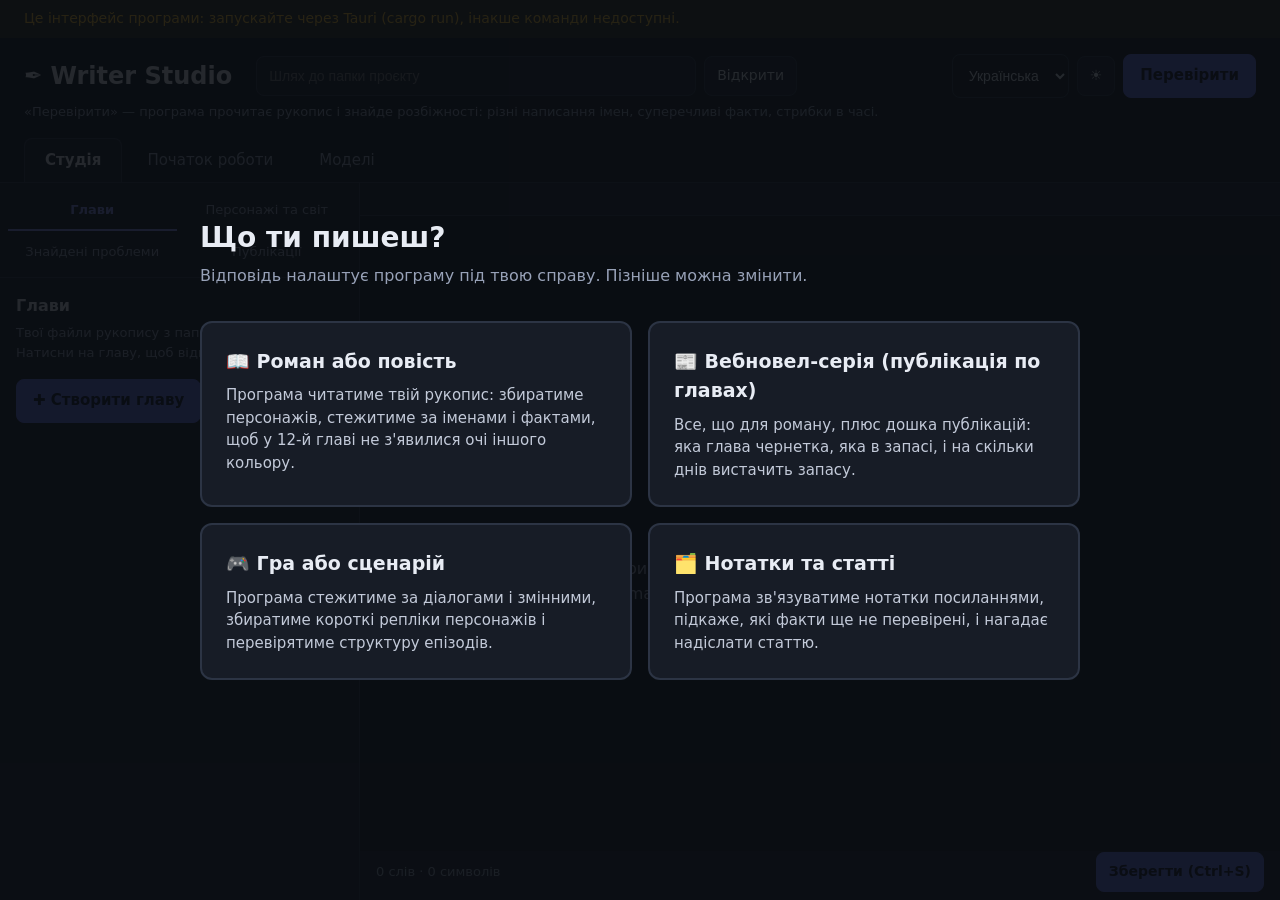
==== commit e8940ef8: "M11: фікси QA-звіту кінцевого користувача — P1: write_doc через frontmatter::splice_body (гарантован" ====
--- a/app/tauri/ui/index.html
+++ b/app/tauri/ui/index.html
@@ -94,7 +94,7 @@
         <div class="side-tabs">
           <button class="stab active" data-stab="chapters" data-i18n="t_chapters"></button>
           <button class="stab" data-stab="bible" data-i18n="t_bible"></button>
-          <button class="stab" data-stab="alerts" data-i18n="t_alerts"></button><span id="alertBadge" class="badge-n" hidden></span>
+          <button class="stab" data-stab="alerts"><span data-i18n="t_alerts"></span><span id="alertBadge" class="badge-n" hidden></span></button>
           <button class="stab" data-stab="release" data-i18n="t_release"></button>
         </div>
 
@@ -117,7 +117,40 @@
             <h3 data-i18n="t_bible"></h3>
             <div class="pane-sub" data-i18n="bible_sub"></div>
           </div>
-          <div class="row"><button id="btnIndex" class="compact" data-i18n="btn_rescan"></button></div>
+          <div class="dossier-hint">
+            <div class="line" data-i18n="dossier_hint_main"></div>
+            <div class="line dim" data-i18n="dossier_hint_auto"></div>
+          </div>
+          <div class="row">
+            <button id="btnAddDossier" class="primary" data-i18n="btn_add_dossier"></button>
+            <button id="btnIndex" class="compact" data-i18n="btn_rescan"></button>
+          </div>
+          <!-- Форма досьє (створення/редагування) -->
+          <div id="dossierForm" class="dossier-form hidden">
+            <h3 id="dosTitle"></h3>
+            <label class="fieldline tight"><span data-i18n="dos_name"></span>
+              <input id="dosName" type="text" data-i18n-ph="dos_name_ph">
+            </label>
+            <label class="fieldline tight"><span data-i18n="dos_aliases"></span>
+              <input id="dosAliases" type="text" data-i18n-ph="dos_aliases_ph">
+            </label>
+            <label class="fieldline tight"><span data-i18n="dos_kind"></span>
+              <select id="dosKind">
+                <option value="character" data-i18n="kind_character"></option>
+                <option value="location" data-i18n="kind_location"></option>
+                <option value="item" data-i18n="kind_item"></option>
+                <option value="other" data-i18n="kind_other"></option>
+              </select>
+            </label>
+            <label class="fieldline tight"><span data-i18n="dos_notes"></span>
+              <textarea id="dosNotes" rows="4" data-i18n-ph="dos_notes_ph"></textarea>
+            </label>
+            <div id="dosMsg" class="note"></div>
+            <div class="row">
+              <button id="dosSave" class="primary" data-i18n="dos_save"></button>
+              <button id="dosCancel" data-i18n="dos_cancel"></button>
+            </div>
+          </div>
           <div id="cards" class="cards-stacked"></div>
         </div>
 
--- a/app/tauri/ui/style.css
+++ b/app/tauri/ui/style.css
@@ -213,19 +213,29 @@
   background: var(--surface);
   display: flex; flex-direction: column;
 }
-.side-tabs { display: flex; gap: 2px; padding: 8px 8px 0; border-bottom: 1px solid var(--line); flex: none; }
+.side-tabs {
+  display: flex; flex-wrap: wrap; gap: 2px 6px;
+  padding: 8px 8px 4px; border-bottom: 1px solid var(--line); flex: none;
+  /* QA-06: 4 вкладки не вміщаються в один ряд на 360px — 2 ряди по 2 */
+}
 .stab {
-  flex: 1; min-height: 44px; padding: 8px 4px;
+  flex: 1 1 44%; min-width: 0; min-height: 40px; padding: 6px 6px;
   border: none; border-bottom: 2px solid transparent; border-radius: 0;
   background: transparent; color: var(--mut);
-  cursor: pointer; font-size: 13.5px; white-space: nowrap;
+  cursor: pointer; font-size: 13px; white-space: nowrap;
+  overflow: hidden; text-overflow: ellipsis;
+  display: inline-flex; align-items: center; justify-content: center; gap: 4px;
+  position: relative;
 }
 .stab:hover { color: var(--ink); border-color: transparent; }
 .stab.active { color: var(--acc); border-bottom-color: var(--acc); font-weight: 600; }
 .badge-n {
-  display: inline-block; min-width: 20px; margin-left: 4px;
-  padding: 0 6px; border-radius: 99px;
-  background: var(--bad); color: #14161c; font-size: 11px; font-weight: 700;
+  /* QA-06: компактний бейдж — у куті вкладки, не відбирає ширину у підпису */
+  position: absolute; top: 2px; right: 4px;
+  display: inline-block; min-width: 15px; margin-left: 0;
+  padding: 0 4px; border-radius: 99px;
+  background: var(--bad); color: #14161c; font-size: 10px; font-weight: 700;
+  line-height: 15px; flex: none;
 }
 [data-theme="light"] .badge-n { color: #ffffff; }
 .stabpane { display: none; flex: 1; overflow-y: auto; padding: 16px; }
@@ -262,6 +272,43 @@
 .card ul { font-size: 12.5px; margin: 4px 0 0 18px; color: var(--ink-soft); }
 .card .al { color: var(--mut); }
 
+/* --- бейджі джерела картки + форма досьє --- */
+.src-badge {
+  font-size: 11px; font-weight: 600;
+  padding: 2px 8px; border-radius: 99px; margin-left: 6px;
+  white-space: nowrap;
+}
+.src-manual { background: var(--ok-bg); color: var(--ok); }
+.src-auto { background: var(--tip-bg); color: var(--tip); }
+.card.manual { border-left: 4px solid var(--ok); }
+.card-actions { margin-top: 8px; }
+.card-actions button { min-height: 32px; padding: 2px 10px; font-size: 12.5px; }
+.dossier-hint {
+  border: 1px solid var(--line-soft); border-left: 4px solid var(--acc);
+  border-radius: var(--radius-sm); background: var(--acc-bg);
+  padding: 10px 12px; margin-bottom: 4px; font-size: 13.5px;
+}
+.dossier-hint .line { color: var(--ink-soft); }
+.dossier-hint .line.dim { color: var(--mut); margin-top: 2px; }
+.dossier-form {
+  border: 1px solid var(--line); border-radius: var(--radius-sm);
+  background: var(--surface-2); padding: 12px; margin: 8px 0;
+  display: flex; flex-direction: column; gap: 8px;
+}
+.dossier-form.hidden { display: none; }
+.dossier-form h3 { margin-bottom: 2px; }
+.dossier-form .fieldline { margin: 0; font-size: 13.5px; }
+.dossier-form .fieldline input,
+.dossier-form .fieldline select,
+.dossier-form .fieldline textarea {
+  width: 100%; min-height: 40px; margin-top: 4px;
+  padding: 8px 10px; font: inherit; font-size: 14px;
+  border: 1px solid var(--line); border-radius: var(--radius-sm);
+  background: var(--bg); color: var(--ink);
+}
+.dossier-form .fieldline textarea { min-height: 0; resize: vertical; line-height: 1.5; }
+.dossier-form .row { margin: 0; }
+
 /* ================= ЗНАЙДЕНІ ПРОБЛЕМИ: людські картки ================= */
 .alertlist { display: flex; flex-direction: column; gap: 12px; margin-top: 12px; }
 .acard {
@@ -289,6 +336,30 @@
 .ainstance .kv { display: flex; gap: 8px; margin: 2px 0; }
 .ainstance .k { color: var(--mut); flex: none; min-width: 120px; }
 .ainstance .v { color: var(--ink-soft); word-break: break-word; white-space: pre-wrap; }
+/* QA-05: рядок «цитата + файл + Перейти» в інстансі алерту */
+.agoto {
+  display: flex; align-items: center; gap: 8px; flex-wrap: wrap;
+  margin-top: 6px; padding: 6px 8px;
+  border: 1px solid var(--line-soft); border-radius: var(--radius-sm);
+  background: var(--surface-2);
+}
+.agoto .q { color: var(--ink-soft); font-style: italic; max-width: 40ch; overflow: hidden; text-overflow: ellipsis; white-space: nowrap; }
+.agoto .where { color: var(--mut); font-size: 12px; }
+.agoto button { min-height: 30px; padding: 2px 10px; font-size: 12.5px; flex: none; }
+/* QA-05: дії картки проблеми (Прийняти варіант / Ігнорувати) */
+.acard-actions { display: flex; gap: 8px; flex-wrap: wrap; margin: 10px 0 2px; }
+.acard-actions button { min-height: 34px; padding: 2px 12px; font-size: 13px; }
+/* QA-05: жовтий flash рядка в редакторі (2 сек після «Перейти») */
+.line-flash {
+  position: absolute; z-index: 3; pointer-events: none;
+  background: rgba(255, 221, 0, 0.30);
+  border-left: 3px solid rgba(255, 200, 0, 0.85);
+  animation: lineflash 2s ease-out forwards;
+}
+@keyframes lineflash {
+  0%, 60% { opacity: 1; }
+  100% { opacity: 0; }
+}
 .warnline { color: var(--warn); font-size: 13px; }
 
 /* --- інструменти діалогів --- */
@@ -369,6 +440,10 @@
 button.task.active { border-color: var(--acc); box-shadow: 0 0 0 3px var(--acc-bg); }
 button.task .t { font-weight: 600; font-size: 15px; }
 button.task .h { color: var(--mut); font-size: 13px; }
+/* QA-08: чесний підпис у картці задачі — це налаштування, не виконання */
+button.task .soon, .hint.soon { color: var(--warn); font-size: 12.5px; }
+.b-ollama-ok { background: var(--ok-bg); color: var(--ok); }
+.b-ollama-no { background: var(--warn-bg); color: var(--warn); }
 .opts { border: 1px solid var(--line); border-radius: var(--radius); background: var(--surface); padding: 24px; }
 .opts h3 { font-size: 17px; margin-bottom: 4px; }
 .opts .hint { color: var(--mut); font-size: 14px; margin-bottom: 16px; }
